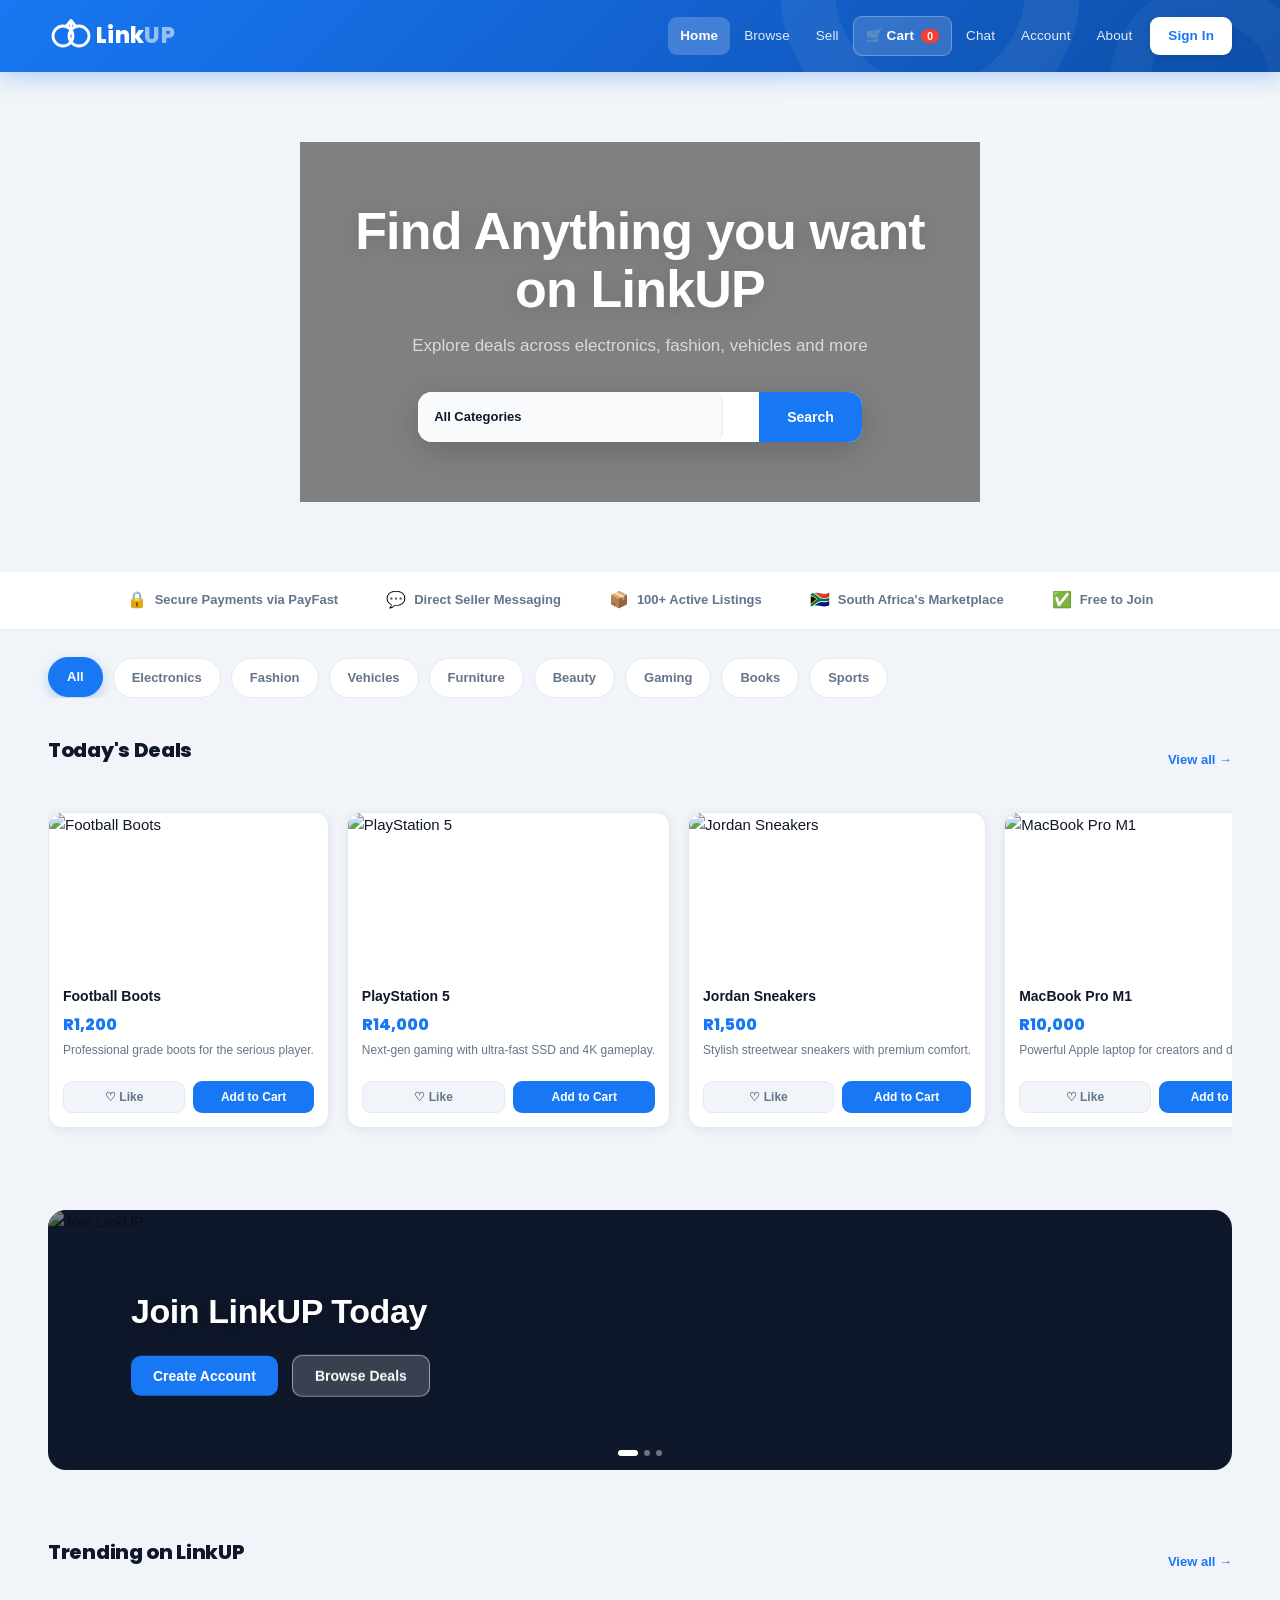
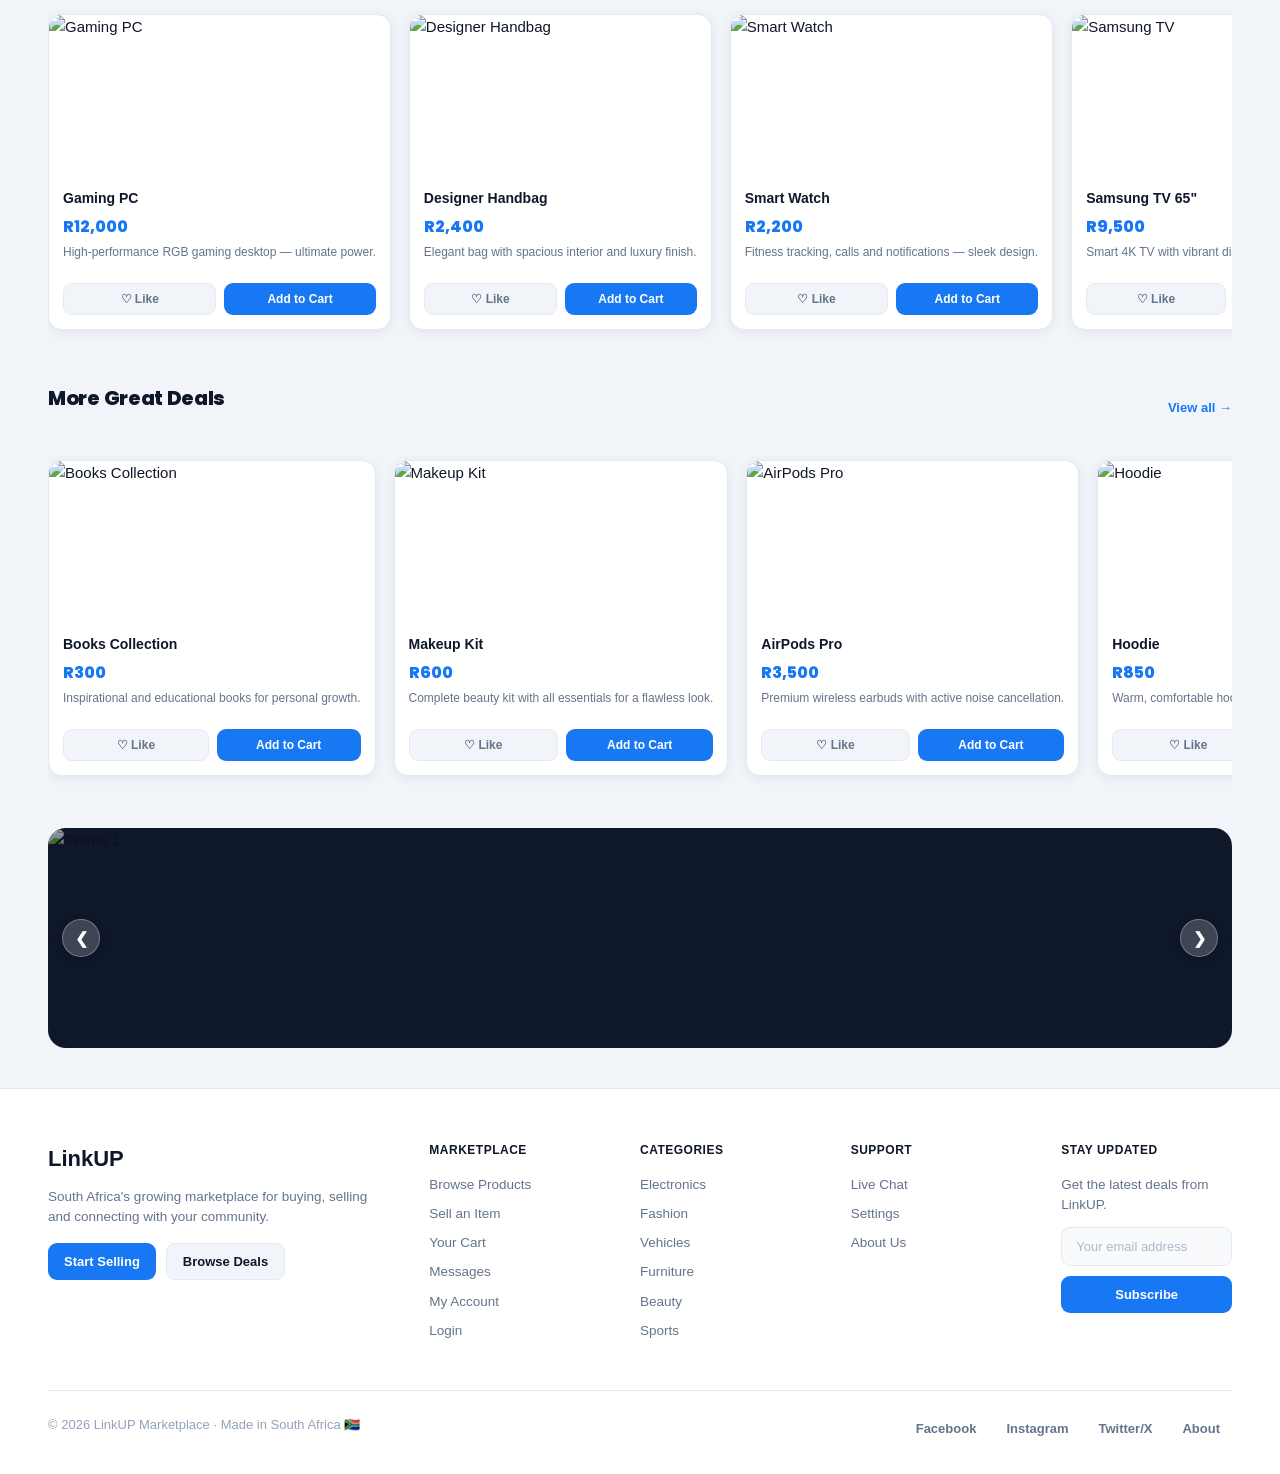
==== LinkUP Project/frontend/index.html @ b994f3da "Mobile responsive fixes across all LinkUp pages" ====
<!DOCTYPE html>
<html lang="en">
<head>
<meta charset="UTF-8">
<meta name="viewport" content="width=device-width, initial-scale=1.0">
<title>LinkUP — Buy. Sell. Connect.</title>
<link rel="stylesheet" href="style.css">
<link rel="preconnect" href="https://fonts.googleapis.com">
<link href="https://fonts.googleapis.com/css2?family=Poppins:wght@400;500;600;700;800;900&display=swap" rel="stylesheet">

<style>
/* ── CSS Variables ─────────────────────────────────────────── */
:root {
    --blue:      #1877f2;
    --blue-dark: #1360cc;
    --blue-deep: #0d4fa8;
    --bg:        #f1f5f9;
    --surface:   #ffffff;
    --text:      #0f172a;
    --muted:     #64748b;
    --border:    #e4e9f2;
    --radius:    14px;
}

*, *::before, *::after { box-sizing: border-box; margin: 0; padding: 0; }

body {
    font-family: -apple-system, BlinkMacSystemFont, 'Segoe UI', sans-serif;
    background: var(--bg);
    color: var(--text);
    -webkit-font-smoothing: antialiased;
}

/* ── TOPBAR ────────────────────────────────────────────────── */
.topbar {
    background: linear-gradient(135deg, var(--blue) 0%, var(--blue-dark) 55%, var(--blue-deep) 100%);
    padding: 0 48px;
    height: 72px;
    display: flex;
    justify-content: space-between;
    align-items: center;
    box-shadow: 0 4px 24px rgba(24,119,242,0.32);
    position: sticky;
    top: 0;
    z-index: 1000;
    overflow: hidden;
}

/* Decorative rings */
.topbar::before {
    content: '';
    position: absolute;
    width: 300px; height: 300px;
    border-radius: 50%;
    border: 55px solid rgba(255,255,255,.06);
    top: -160px; right: 200px;
    pointer-events: none;
}

.topbar::after {
    content: '';
    position: absolute;
    width: 200px; height: 200px;
    border-radius: 50%;
    border: 40px solid rgba(255,255,255,.04);
    bottom: -110px; right: -30px;
    pointer-events: none;
}

.brand {
    display: flex;
    align-items: center;
    text-decoration: none;
    position: relative;
    z-index: 1;
    flex-shrink: 0;
}

.nav-right {
    display: flex;
    align-items: center;
    gap: 2px;
    position: relative;
    z-index: 1;
}

.nav-right a {
    color: rgba(255,255,255,0.88);
    font-size: 13.5px;
    font-weight: 500;
    padding: 8px 12px;
    border-radius: 9px;
    white-space: nowrap;
    text-decoration: none;
    transition: background 0.18s, transform 0.18s, color 0.18s;
    letter-spacing: 0.1px;
}

.nav-right a:hover {
    background: rgba(255,255,255,0.15);
    color: #fff;
    transform: translateY(-1px);
}

.nav-right a.active {
    background: rgba(255,255,255,0.2);
    color: #fff;
    font-weight: 600;
}

.nav-right .cart-link {
    background: rgba(255,255,255,0.15);
    border: 1px solid rgba(255,255,255,0.28);
    font-weight: 600;
    color: #fff;
}

.nav-right .cart-link:hover { background: rgba(255,255,255,0.25); }

.cart-count {
    background: #ff3b30;
    color: white;
    padding: 1px 6px;
    border-radius: 20px;
    font-size: 11px;
    font-weight: 700;
    margin-left: 3px;
}

.nav-right .login-link {
    background: white;
    color: var(--blue) !important;
    font-weight: 700;
    padding: 8px 18px;
    border-radius: 9px;
    margin-left: 4px;
    transition: background 0.18s, transform 0.18s, box-shadow 0.18s;
    box-shadow: 0 2px 8px rgba(0,0,0,0.1);
}

.nav-right .login-link:hover {
    background: #eef4ff;
    transform: translateY(-1px);
    box-shadow: 0 4px 14px rgba(0,0,0,0.14);
}

/* ── HERO ──────────────────────────────────────────────────── */
.hero {
    position: relative;
    min-height: 480px;
    display: flex;
    align-items: center;
    background: url("tomasz-anusiewicz-4RNMungWX14-unsplash.jpg") center/cover no-repeat;
    overflow: hidden;
}


/* Decorative shapes behind hero */
.hero::before {
    content: '';
    position: absolute;
    width: 600px; height: 600px;
    border-radius: 50%;
    background: rgba(255,255,255,.04);
    top: -260px; right: -100px;
}

.hero::after {
    content: '';
    position: absolute;
    width: 320px; height: 320px;
    border-radius: 50%;
    background: rgba(255,255,255,.03);
    bottom: -160px; left: 30%;
}

.hero-overlay {
    position: relative;
    z-index: 1;
    width: 100%;
    max-width: 680px;
    margin: 0 auto;
    padding: 60px 24px;
    text-align: center;
}

.hero-overlay h2 {
    font-size: clamp(30px, 5vw, 52px);
    font-weight: 900;
    color: #fff;
    letter-spacing: -0.8px;
    line-height: 1.12;
    margin-bottom: 14px;
    text-shadow: 0 2px 20px rgba(0,0,0,0.15);
}

.hero-overlay p {
    font-size: 17px;
    color: rgba(255,255,255,0.78);
    margin-bottom: 32px;
    font-weight: 400;
    line-height: 1.6;
}


/* Search box */
.search-box {
    display: flex;
    background: #fff;
    border-radius: 14px;
    overflow: hidden;
    box-shadow: 0 8px 32px rgba(0,0,0,0.18);
    max-width: 600px;
    margin: 0 auto;
}

.search-box select {
    border: none;
    padding: 0 16px;
    font-size: 13px;
    font-family: inherit;
    font-weight: 600;
    color: var(--text);
    background: #f8fafc;
    border-right: 1px solid var(--border);
    outline: none;
    cursor: pointer;
    min-width: 130px;
    -webkit-appearance: none;
}

.search-box input {
    flex: 1;
    border: none;
    padding: 17px 18px;
    font-size: 14px;
    font-family: inherit;
    color: var(--text);
    outline: none;
}

.search-box input::placeholder { color: #b0b8c8; }

.search-box button {
    background: var(--blue);
    color: #fff;
    border: none;
    padding: 0 28px;
    font-size: 14px;
    font-weight: 700;
    font-family: inherit;
    cursor: pointer;
    transition: background 0.18s;
    white-space: nowrap;
}

.search-box button:hover { background: var(--blue-dark); }

/* ── TRUST STRIP ───────────────────────────────────────────── */
.trust-strip {
    background: var(--surface);
    border-bottom: 1px solid var(--border);
    padding: 0 48px;
    display: flex;
    align-items: center;
    justify-content: center;
    gap: 48px;
    height: 58px;
    overflow-x: auto;
}

.trust-item {
    display: flex;
    align-items: center;
    gap: 8px;
    white-space: nowrap;
    font-size: 13px;
    font-weight: 600;
    color: var(--muted);
}

.trust-icon {
    font-size: 16px;
}

/* ── CATEGORY PILLS ────────────────────────────────────────── */
.category-strip {
    padding: 28px 48px 0;
    display: flex;
    gap: 10px;
    overflow-x: auto;
    scrollbar-width: none;
}

.category-strip::-webkit-scrollbar { display: none; }

.cat-pill {
    display: flex;
    align-items: center;
    gap: 7px;
    padding: 9px 18px;
    background: var(--surface);
    border: 1.5px solid var(--border);
    border-radius: 99px;
    font-size: 13px;
    font-weight: 600;
    color: var(--muted);
    cursor: pointer;
    white-space: nowrap;
    transition: all 0.18s;
    text-decoration: none;
    flex-shrink: 0;
}

.cat-pill:hover, .cat-pill.active {
    background: var(--blue);
    border-color: var(--blue);
    color: #fff;
    transform: translateY(-1px);
    box-shadow: 0 4px 12px rgba(24,119,242,0.28);
}

/* ── SECTIONS ──────────────────────────────────────────────── */
.home-section {
    padding: 36px 48px;
}

.home-section + .home-section {
    padding-top: 0;
}

.section-row {
    display: flex;
    justify-content: space-between;
    align-items: center;
    margin-bottom: 22px;
}

.section-title {
    font-size: 20px;
    font-weight: 800;
    color: var(--text);
    letter-spacing: -0.3px;
}

.section-row a {
    font-size: 13px;
    font-weight: 600;
    color: var(--blue);
    text-decoration: none;
    transition: color 0.18s;
}

.section-row a:hover { color: var(--blue-dark); }

/* ── PRODUCT ROW ───────────────────────────────────────────── */
.product-row {
    display: flex;
    gap: 18px;
    overflow-x: auto;
    padding: 4px 2px 16px;
    scrollbar-width: thin;
    scrollbar-color: #dbe2ea transparent;
}

.product-row::-webkit-scrollbar { height: 5px; }
.product-row::-webkit-scrollbar-track { background: transparent; }
.product-row::-webkit-scrollbar-thumb { background: #dbe2ea; border-radius: 99px; }

/* ── PRODUCT CARD ──────────────────────────────────────────── */
.product {
    min-width: 210px;
    flex-shrink: 0;
    background: var(--surface);
    border: 1.5px solid var(--border);
    border-radius: var(--radius);
    overflow: hidden;
    transition: transform 0.22s, box-shadow 0.22s, border-color 0.22s;
}

.product:hover {
    transform: translateY(-4px);
    box-shadow: 0 12px 32px rgba(0,0,0,0.1);
    border-color: #c5d4e8;
}

.product img {
    width: 100%;
    height: 160px;
    object-fit: cover;
    display: block;
    transition: transform 0.4s;
}

.product:hover img { transform: scale(1.04); }

.product h3 {
    font-size: 14px;
    font-weight: 700;
    color: var(--text);
    padding: 12px 14px 4px;
    white-space: nowrap;
    overflow: hidden;
    text-overflow: ellipsis;
}

.price {
    font-size: 16px;
    font-weight: 800;
    color: var(--blue);
    padding: 0 14px 4px;
}

.product-desc {
    font-size: 12px;
    color: var(--muted);
    padding: 0 14px 12px;
    line-height: 1.5;
    display: -webkit-box;
    -webkit-line-clamp: 2;
    -webkit-box-orient: vertical;
    overflow: hidden;
}

.product-actions {
    display: flex;
    gap: 8px;
    padding: 0 14px 14px;
}

.product-actions button {
    flex: 1;
    padding: 8px 10px;
    border: none;
    border-radius: 9px;
    font-size: 12px;
    font-weight: 600;
    font-family: inherit;
    cursor: pointer;
    transition: all 0.18s;
}

.product-actions button:first-child {
    background: #f1f5f9;
    color: var(--muted);
    border: 1.5px solid var(--border);
}

.product-actions button:first-child:hover {
    background: #fee2e2;
    color: #ef4444;
    border-color: #fecaca;
}

.product-actions button:last-child {
    background: var(--blue);
    color: #fff;
}

.product-actions button:last-child:hover {
    background: var(--blue-dark);
    transform: translateY(-1px);
}

/* ── MID SLIDER ────────────────────────────────────────────── */
.mid-slider {
    position: relative;
    border-radius: 18px;
    overflow: hidden;
    height: 260px;
    background: #0f172a;
}

.mid-slide {
    position: absolute;
    inset: 0;
    opacity: 0;
    transition: opacity 0.7s ease;
}

.mid-slide.active { opacity: 1; }

.mid-slide img {
    width: 100%;
    height: 100%;
    object-fit: cover;
    filter: brightness(0.55);
}

.mid-overlay {
    position: absolute;
    top: 50%;
    left: 7%;
    transform: translateY(-50%);
    color: white;
}

.mid-overlay h2 {
    font-size: clamp(22px, 3vw, 34px);
    font-weight: 800;
    margin-bottom: 16px;
    letter-spacing: -0.4px;
    text-shadow: 0 2px 12px rgba(0,0,0,0.3);
}

.mid-overlay button {
    padding: 12px 22px;
    border: none;
    border-radius: 10px;
    font-size: 14px;
    font-weight: 700;
    font-family: inherit;
    cursor: pointer;
    margin-right: 10px;
    background: var(--blue);
    color: #fff;
    transition: background 0.18s, transform 0.18s;
}

.mid-overlay button:hover { background: var(--blue-dark); transform: translateY(-1px); }

.mid-overlay button:last-child {
    background: rgba(255,255,255,0.18);
    border: 1.5px solid rgba(255,255,255,0.5);
    backdrop-filter: blur(4px);
}

.mid-overlay button:last-child:hover { background: rgba(255,255,255,0.28); }

/* Slider dots */
.mid-dots {
    position: absolute;
    bottom: 14px;
    left: 50%;
    transform: translateX(-50%);
    display: flex;
    gap: 6px;
    z-index: 2;
}

.mid-dot {
    width: 6px; height: 6px;
    border-radius: 99px;
    background: rgba(255,255,255,0.4);
    cursor: pointer;
    transition: all 0.28s;
}

.mid-dot.active {
    background: #fff;
    width: 20px;
}

/* ── BOTTOM SLIDESHOW ──────────────────────────────────────── */
.slideshow {
    position: relative;
    margin: 0 48px 40px;
    border-radius: 18px;
    overflow: hidden;
    height: 220px;
    background: #0f172a;
}

.slide {
    position: absolute;
    inset: 0;
    opacity: 0;
    transition: opacity 0.7s ease;
}

.slide.active { opacity: 1; }

.slide img {
    width: 100%;
    height: 100%;
    object-fit: cover;
    filter: brightness(0.65);
}

.slide-btn {
    position: absolute;
    top: 50%;
    transform: translateY(-50%);
    background: rgba(255,255,255,0.2);
    backdrop-filter: blur(6px);
    border: 1px solid rgba(255,255,255,0.3);
    color: #fff;
    width: 38px; height: 38px;
    border-radius: 50%;
    font-size: 16px;
    cursor: pointer;
    z-index: 2;
    transition: background 0.18s;
    display: flex; align-items: center; justify-content: center;
}

.slide-btn:hover { background: rgba(255,255,255,0.35); }
.slide-btn.prev { left: 14px; }
.slide-btn.next { right: 14px; }

/* ── QUICK VIEW MODAL ──────────────────────────────────────── */
.quick-view {
    display: none;
    position: fixed;
    inset: 0;
    background: rgba(15,23,42,0.6);
    backdrop-filter: blur(6px);
    z-index: 9999;
    align-items: center;
    justify-content: center;
    padding: 16px;
}

.quick-content {
    background: var(--surface);
    border-radius: 20px;
    width: 100%;
    max-width: 400px;
    overflow: hidden;
    box-shadow: 0 24px 60px rgba(0,0,0,0.2);
    animation: popIn 0.22s ease;
}

@keyframes popIn { from { transform: scale(0.9); opacity: 0; } to { transform: scale(1); opacity: 1; } }

.quick-content img {
    width: 100%;
    height: 220px;
    object-fit: cover;
}

.close-quick {
    position: absolute;
    top: 14px; right: 14px;
    background: rgba(0,0,0,0.4);
    color: #fff;
    width: 30px; height: 30px;
    border-radius: 50%;
    display: flex; align-items: center; justify-content: center;
    cursor: pointer;
    font-size: 13px;
    font-weight: 700;
    transition: background 0.18s;
}

.close-quick:hover { background: rgba(0,0,0,0.6); }

.quick-content h2 {
    font-size: 18px;
    font-weight: 800;
    padding: 18px 20px 6px;
}

.quick-content button {
    background: var(--blue);
    color: #fff;
    border: none;
    width: calc(100% - 40px);
    margin: 0 20px 20px;
    padding: 13px;
    border-radius: 11px;
    font-size: 14px;
    font-weight: 700;
    cursor: pointer;
    font-family: inherit;
    transition: background 0.18s;
}

.quick-content button:hover { background: var(--blue-dark); }

/* ── TOAST ─────────────────────────────────────────────────── */
#toast {
    position: fixed;
    bottom: 24px; right: 24px;
    background: #0f172a;
    color: #fff;
    padding: 13px 20px;
    border-radius: 12px;
    font-size: 13px;
    font-weight: 500;
    opacity: 0;
    pointer-events: none;
    z-index: 10000;
    transform: translateY(12px);
    transition: opacity 0.22s, transform 0.22s;
    border-left: 4px solid var(--blue);
    box-shadow: 0 8px 24px rgba(0,0,0,0.18);
    max-width: 280px;
}

#toast.show { opacity: 1; transform: translateY(0); }

/* ── SCROLL REVEAL ─────────────────────────────────────────── */
.reveal {
    opacity: 0;
    transform: translateY(24px);
    transition: opacity 0.5s ease, transform 0.5s ease;
}

.reveal.active {
    opacity: 1;
    transform: translateY(0);
}

/* ── FOOTER ────────────────────────────────────────────────── */
.footer {
    background: var(--surface);
    border-top: 1px solid var(--border);
    padding: 52px 48px 28px;
    margin-top: 20px;
}

.footer-grid {
    display: grid;
    grid-template-columns: 2fr 1fr 1fr 1fr 1fr;
    gap: 40px;
    margin-bottom: 40px;
}

.footer h3 {
    font-size: 22px;
    font-weight: 800;
    color: var(--text);
    margin-bottom: 10px;
}

.footer h4 {
    font-size: 12px;
    font-weight: 700;
    color: var(--text);
    margin-bottom: 14px;
    letter-spacing: 0.5px;
    text-transform: uppercase;
}

.footer p, .footer li {
    color: var(--muted);
    font-size: 13.5px;
    margin-bottom: 9px;
    list-style: none;
    cursor: pointer;
    transition: color 0.18s, transform 0.18s;
    line-height: 1.5;
}

.footer p:hover, .footer li:hover {
    color: var(--blue);
    transform: translateX(3px);
}

.footer-brand-desc {
    cursor: default !important;
}

.footer-brand-desc:hover {
    color: var(--muted) !important;
    transform: none !important;
}

.footer-btns {
    display: flex;
    gap: 10px;
    flex-wrap: wrap;
    margin-top: 16px;
}

.footer-btns button {
    padding: 10px 16px;
    border: none;
    border-radius: 9px;
    font-size: 13px;
    font-weight: 600;
    font-family: inherit;
    cursor: pointer;
    transition: background 0.18s, transform 0.18s;
}

.footer-btns .btn-primary {
    background: var(--blue);
    color: #fff;
}

.footer-btns .btn-primary:hover { background: var(--blue-dark); transform: translateY(-1px); }

.footer-btns .btn-secondary {
    background: #f1f5f9;
    color: var(--text);
    border: 1.5px solid var(--border);
}

.footer-btns .btn-secondary:hover { background: #e4e9f2; transform: translateY(-1px); }

.footer input {
    width: 100%;
    background: #f8fafc;
    border: 1.5px solid var(--border);
    color: var(--text);
    border-radius: 9px;
    padding: 11px 14px;
    margin-bottom: 10px;
    font-size: 13px;
    font-family: inherit;
    outline: none;
    transition: border-color 0.18s;
}

.footer input:focus { border-color: var(--blue); }
.footer input::placeholder { color: #b0b8c8; }

.footer-subscribe-btn {
    width: 100%;
    background: var(--blue);
    color: #fff;
    border: none;
    padding: 11px;
    border-radius: 9px;
    font-size: 13px;
    font-weight: 600;
    font-family: inherit;
    cursor: pointer;
    transition: background 0.18s;
}

.footer-subscribe-btn:hover { background: var(--blue-dark); }

.footer-bottom {
    border-top: 1px solid var(--border);
    padding-top: 22px;
    display: flex;
    justify-content: space-between;
    align-items: center;
    flex-wrap: wrap;
    gap: 12px;
}

.footer-bottom p {
    color: #94a3b8;
    font-size: 13px;
    cursor: default;
}

.footer-bottom p:hover { color: #94a3b8; transform: none; }

.footer-socials {
    display: flex;
    gap: 6px;
}

.footer-socials span {
    color: var(--muted);
    font-size: 13px;
    font-weight: 600;
    cursor: pointer;
    padding: 6px 12px;
    border-radius: 8px;
    transition: background 0.18s, color 0.18s;
}

.footer-socials span:hover {
    background: #f1f5f9;
    color: var(--blue);
}

/* ── RESPONSIVE ────────────────────────────────────────────── */
@media (max-width: 1000px) {
    .footer-grid { grid-template-columns: 1fr 1fr; gap: 28px; }
    .trust-strip { gap: 28px; padding: 0 24px; }
}

@media (max-width: 900px) {
    .home-section { padding: 24px 20px; }
    .category-strip { padding: 20px 20px 0; }
    .slideshow { margin: 0 20px 28px; height: 160px; }
    .mid-slider { height: 200px; }
    .trust-strip { display: none; }
}

@media (max-width: 580px) {
    .footer { padding: 36px 20px 24px; }
    .footer-grid { grid-template-columns: 1fr; gap: 24px; }
    .search-box { flex-direction: column; border-radius: 12px; }
    .search-box select { min-width: 100%; border-right: none; border-bottom: 1px solid var(--border); border-radius: 12px 12px 0 0; }
    .search-box input { border-radius: 0; }
    .search-box button { border-radius: 0 0 12px 12px; padding: 14px; }
}
</style>
</head>
<body>

<!-- ── Toast ──────────────────────────────────────────────── -->
<div id="toast"></div>

<!-- ── Quick View Modal ───────────────────────────────────── -->
<div id="quickView" class="quick-view" onclick="if(event.target===this)closeQuickView()">
  <div class="quick-content" style="position:relative;">
    <span class="close-quick" onclick="closeQuickView()">✕</span>
    <img id="quickImg" alt="Product">
    <h2 id="quickName"></h2>
    <p id="quickPrice" style="font-size:20px;font-weight:800;color:#1877f2;padding:4px 20px 8px;"></p>
    <p id="quickDesc" style="padding:0 20px 16px;color:#64748b;font-size:13px;line-height:1.6;"></p>
    <div>
      <button id="quickCartBtn">Add to Cart</button>
    </div>
  </div>
</div>

<!-- Mobile nav overlay -->
<div class="mobile-nav-overlay" id="mobileOverlay" onclick="closeMobileNav()"></div>

<!-- Mobile slide-in nav -->
<nav class="mobile-nav" id="mobileNav">
  <button class="mobile-nav-close" onclick="closeMobileNav()">&#x2715;</button>
  <a href="index.html" class="active">🏠 Home</a>
  <a href="products.html">🔍 Browse</a>
  <a href="sell.html">➕ Sell</a>
  <a href="cart.html">🛒 Cart</a>
  <a href="chat.html">💬 Chat</a>
  <a href="account.html">👤 Account</a>
  <a href="about.html">ℹ️ About</a>
  <a href="login.html" class="mobile-login">Sign In</a>
</nav>

<!-- ══════════════════════════════════ TOPBAR ══════════════ -->
<header class="topbar">
  <a href="index.html" class="brand">
    <svg width="158" height="44" viewBox="0 0 158 44" fill="none" xmlns="http://www.w3.org/2000/svg">
      <circle cx="15" cy="22" r="10" stroke="white" stroke-width="2.8" fill="none"/>
      <circle cx="31" cy="22" r="10" stroke="white" stroke-width="2.8" fill="none"/>
      <line x1="23" y1="19" x2="23" y2="7" stroke="white" stroke-width="2.8" stroke-linecap="round"/>
      <polyline points="18.5,12 23,6.5 27.5,12" stroke="white" stroke-width="2.8" stroke-linecap="round" stroke-linejoin="round" fill="none"/>
      <text x="48" y="29" font-family="Poppins, Segoe UI, Arial, sans-serif"
            font-size="22" font-weight="800" fill="white" letter-spacing="0.3">
        Link<tspan fill="rgba(255,255,255,0.55)">UP</tspan>
      </text>
    </svg>
  </a>

  <nav class="nav-right">
    <a href="index.html" class="active">Home</a>
    <a href="products.html">Browse</a>
    <a href="sell.html">Sell</a>
    <a href="cart.html" class="cart-link">
      🛒 Cart <span id="cartCount" class="cart-count">0</span>
    </a>
    <a href="chat.html">Chat</a>
    <a href="account.html">Account</a>
    <a href="about.html">About</a>
    <a href="login.html" class="login-link">Sign In</a>
  </nav>

  <button class="hamburger" id="hamburger" onclick="toggleMobileNav()" aria-label="Open menu">
    <span></span><span></span><span></span>
  </button>
</header>

<!-- ══════════════════════════════════ HERO ════════════════ -->
<section class="hero">
  <div class="hero-overlay">

    <h2>Find Anything you want on LinkUP</h2>
    <p>Explore deals across electronics, fashion, vehicles and more</p>

    <div class="search-box">
      <select id="heroCategory" aria-label="Category">
        <option>All Categories</option>
        <option>Electronics</option>
        <option>Clothing</option>
        <option>Furniture</option>
        <option>Vehicles</option>
        <option>Beauty</option>
        <option>Gaming</option>
        <option>Books</option>
      </select>
      <input type="text" id="heroSearch" placeholder="Search anything...">
      <button onclick="doSearch()">Search</button>
    </div>
  </div>
</section>

<!-- ══════════════════════════════════ TRUST STRIP ════════ -->
<div class="trust-strip">
  <div class="trust-item"><span class="trust-icon">🔒</span> Secure Payments via PayFast</div>
  <div class="trust-item"><span class="trust-icon">💬</span> Direct Seller Messaging</div>
  <div class="trust-item"><span class="trust-icon">📦</span> 100+ Active Listings</div>
  <div class="trust-item"><span class="trust-icon">🇿🇦</span> South Africa's Marketplace</div>
  <div class="trust-item"><span class="trust-icon">✅</span> Free to Join</div>
</div>

<!-- ══════════════════════════════════ CATEGORY PILLS ═════ -->
<div class="category-strip">
  <a href="products.html" class="cat-pill active">All</a>
  <a href="products.html" class="cat-pill">Electronics</a>
  <a href="products.html" class="cat-pill">Fashion</a>
  <a href="products.html" class="cat-pill">Vehicles</a>
  <a href="products.html" class="cat-pill">Furniture</a>
  <a href="products.html" class="cat-pill">Beauty</a>
  <a href="products.html" class="cat-pill">Gaming</a>
  <a href="products.html" class="cat-pill">Books</a>
  <a href="products.html" class="cat-pill">Sports</a>
</div>

<!-- ══════════════════════════════════ TODAY'S DEALS ══════ -->
<div class="home-section reveal">
  <div class="section-row">
    <h2 class="section-title">Today's Deals</h2>
    <a href="products.html">View all →</a>
  </div>

  <div class="product-row">

    <div class="product">
      <a href="product.html?id=17">
        <img src="https://images.unsplash.com/photo-1612387049695-637b743f80ad?q=80&w=994&auto=format&fit=crop&ixlib=rb-4.1.0&ixid=M3wxMjA3fDB8MHxwaG90by1wYWdlfHx8fGVufDB8fHx8fA%3D%3D" alt="Football Boots">
        <h3>Football Boots</h3>
      </a>
      <p class="price">R1,200</p>
      <p class="product-desc">Professional grade boots for the serious player.</p>
      <div class="product-actions">
        <button onclick="likeItem(this)">♡ Like</button>
        <button onclick="addToCart('Football Boots',1200,'https://images.unsplash.com/photo-1517649763962-0c623066013b?w=500','Pro football boots.')">Add to Cart</button>
      </div>
    </div>

    <div class="product">
      <a href="product.html?id=2">
        <img src="https://images.unsplash.com/photo-1606813907291-d86efa9b94db?w=500&auto=format&fit=crop" alt="PlayStation 5">
        <h3>PlayStation 5</h3>
      </a>
      <p class="price">R14,000</p>
      <p class="product-desc">Next-gen gaming with ultra-fast SSD and 4K gameplay.</p>
      <div class="product-actions">
        <button onclick="likeItem(this)">♡ Like</button>
        <button onclick="addToCart('PlayStation 5',14000,'https://images.unsplash.com/photo-1606813907291-d86efa9b94db?w=500','Next-gen gaming console.')">Add to Cart</button>
      </div>
    </div>

    <div class="product">
      <a href="product.html?id=3">
        <img src="https://images.unsplash.com/photo-1552346154-21d32810aba3?w=500&auto=format&fit=crop" alt="Jordan Sneakers">
        <h3>Jordan Sneakers</h3>
      </a>
      <p class="price">R1,500</p>
      <p class="product-desc">Stylish streetwear sneakers with premium comfort.</p>
      <div class="product-actions">
        <button onclick="likeItem(this)">♡ Like</button>
        <button onclick="addToCart('Jordan Sneakers',1500,'https://images.unsplash.com/photo-1552346154-21d32810aba3?w=500','Stylish sneakers.')">Add to Cart</button>
      </div>
    </div>

    <div class="product">
      <a href="product.html?id=4">
        <img src="https://images.unsplash.com/photo-1541807084-5c52b6b3adef?w=500&auto=format&fit=crop" alt="MacBook Pro M1">
        <h3>MacBook Pro M1</h3>
      </a>
      <p class="price">R10,000</p>
      <p class="product-desc">Powerful Apple laptop for creators and developers.</p>
      <div class="product-actions">
        <button onclick="likeItem(this)">♡ Like</button>
        <button onclick="addToCart('MacBook Pro M1',10000,'https://images.unsplash.com/photo-1541807084-5c52b6b3adef?w=500','Powerful Apple laptop.')">Add to Cart</button>
      </div>
    </div>

    <div class="product">
      <a href="product.html?id=5">
        <img src="https://images.unsplash.com/photo-1567521463850-4939134bcd4a?w=500&auto=format&fit=crop" alt="Dell Laptop Core i9">
        <h3>Dell Laptop Core i9</h3>
      </a>
      <p class="price">R13,500</p>
      <p class="product-desc">High-performance laptop for heavy productivity tasks.</p>
      <div class="product-actions">
        <button onclick="likeItem(this)">♡ Like</button>
        <button onclick="addToCart('Dell Laptop Core i9',13500,'https://images.unsplash.com/photo-1567521463850-4939134bcd4a?w=500','Core i9 productivity laptop.')">Add to Cart</button>
      </div>
    </div>

    <div class="product">
      <a href="product.html?id=6">
        <img src="https://images.unsplash.com/photo-1505740420928-5e560c06d30e?w=500&auto=format&fit=crop" alt="Headphones">
        <h3>Headphones</h3>
      </a>
      <p class="price">R1,200</p>
      <p class="product-desc">Wireless, deep bass, crystal-clear sound quality.</p>
      <div class="product-actions">
        <button onclick="likeItem(this)">♡ Like</button>
        <button onclick="addToCart('Headphones',1200,'https://images.unsplash.com/photo-1505740420928-5e560c06d30e?w=500','Wireless headphones with deep bass.')">Add to Cart</button>
      </div>
    </div>

  </div>
</div>

<!-- ══════════════════════════════════ MID PROMO SLIDER ═══ -->
<div class="home-section" style="padding-top:0;">
  <div class="mid-slider" id="midSlider">
    <div class="mid-slide active">
      <img src="https://images.unsplash.com/photo-1497215728101-856f4ea42174?w=1200&auto=format&fit=crop" alt="Join LinkUP">
      <div class="mid-overlay">
        <h2>Join LinkUP Today</h2>
        <button onclick="location.href='login.html'">Create Account</button>
        <button onclick="location.href='products.html'">Browse Deals</button>
      </div>
    </div>
    <div class="mid-slide">
      <img src="https://images.unsplash.com/photo-1650287052182-a13d8245c927?w=1200&auto=format&fit=crop" alt="Sell on LinkUP">
      <div class="mid-overlay">
        <h2>Start Selling Today</h2>
        <button onclick="location.href='sell.html'">List an Item</button>
      </div>
    </div>
    <div class="mid-slide">
      <img src="https://images.unsplash.com/photo-1519389950473-47ba0277781c?w=1200&auto=format&fit=crop" alt="Tech deals">
      <div class="mid-overlay">
        <h2>Tech at Every Price</h2>
        <button onclick="location.href='products.html'">Shop Electronics</button>
      </div>
    </div>
    <div class="mid-dots" id="midDots">
      <div class="mid-dot active" onclick="goToMidSlide(0)"></div>
      <div class="mid-dot" onclick="goToMidSlide(1)"></div>
      <div class="mid-dot" onclick="goToMidSlide(2)"></div>
    </div>
  </div>
</div>

<!-- ══════════════════════════════════ TRENDING ═══════════ -->
<div class="home-section reveal">
  <div class="section-row">
    <h2 class="section-title">Trending on LinkUP</h2>
    <a href="products.html">View all →</a>
  </div>

  <div class="product-row">

    <div class="product">
      <a href="product.html?id=7">
        <img src="https://images.unsplash.com/photo-1587202372616-b43abea06c2a?w=500&auto=format&fit=crop" alt="Gaming PC">
        <h3>Gaming PC</h3>
      </a>
      <p class="price">R12,000</p>
      <p class="product-desc">High-performance RGB gaming desktop — ultimate power.</p>
      <div class="product-actions">
        <button onclick="likeItem(this)">♡ Like</button>
        <button onclick="addToCart('Gaming PC',12000,'https://images.unsplash.com/photo-1587202372616-b43abea06c2a?w=500','RGB gaming desktop.')">Add to Cart</button>
      </div>
    </div>

    <div class="product">
      <a href="product.html?id=9">
        <img src="https://images.unsplash.com/photo-1584917865442-de89df76afd3?w=500&auto=format&fit=crop" alt="Designer Handbag">
        <h3>Designer Handbag</h3>
      </a>
      <p class="price">R2,400</p>
      <p class="product-desc">Elegant bag with spacious interior and luxury finish.</p>
      <div class="product-actions">
        <button onclick="likeItem(this)">♡ Like</button>
        <button onclick="addToCart('Designer Handbag',2400,'https://images.unsplash.com/photo-1584917865442-de89df76afd3?w=500','Luxury handbag.')">Add to Cart</button>
      </div>
    </div>

    <div class="product">
      <a href="product.html?id=8">
        <img src="https://images.unsplash.com/photo-1523275335684-37898b6baf30?w=500&auto=format&fit=crop" alt="Smart Watch">
        <h3>Smart Watch</h3>
      </a>
      <p class="price">R2,200</p>
      <p class="product-desc">Fitness tracking, calls and notifications — sleek design.</p>
      <div class="product-actions">
        <button onclick="likeItem(this)">♡ Like</button>
        <button onclick="addToCart('Smart Watch',2200,'https://images.unsplash.com/photo-1523275335684-37898b6baf30?w=500','Sleek smartwatch.')">Add to Cart</button>
      </div>
    </div>

    <div class="product">
      <a href="product.html?id=10">
        <img src="https://images.unsplash.com/photo-1593784991095-a205069470b6?w=500&auto=format&fit=crop" alt="Samsung TV">
        <h3>Samsung TV 65"</h3>
      </a>
      <p class="price">R9,500</p>
      <p class="product-desc">Smart 4K TV with vibrant display and streaming apps.</p>
      <div class="product-actions">
        <button onclick="likeItem(this)">♡ Like</button>
        <button onclick="addToCart('Samsung TV',9500,'https://images.unsplash.com/photo-1593784991095-a205069470b6?w=500','Smart 4K TV.')">Add to Cart</button>
      </div>
    </div>

    <div class="product">
      <a href="product.html?id=11">
        <img src="https://images.unsplash.com/photo-1586023492125-27b2c045efd7?w=500&auto=format&fit=crop" alt="Sofa Set">
        <h3>Sofa Set</h3>
      </a>
      <p class="price">R4,500</p>
      <p class="product-desc">Modern luxury sofa set perfect for any living room.</p>
      <div class="product-actions">
        <button onclick="likeItem(this)">♡ Like</button>
        <button onclick="addToCart('Sofa Set',4500,'https://images.unsplash.com/photo-1586023492125-27b2c045efd7?w=500','Modern sofa set.')">Add to Cart</button>
      </div>
    </div>

    <div class="product">
      <a href="product.html?id=12">
        <img src="https://images.unsplash.com/photo-1502877338535-766e1452684a?w=500&auto=format&fit=crop" alt="Toyota Corolla">
        <h3>BMW 4 Series</h3>
      </a>
      <p class="price">R85,000</p>
      <p class="product-desc">Reliable, fuel-efficient sedan in excellent condition.</p>
      <div class="product-actions">
        <button onclick="likeItem(this)">♡ Like</button>
        <button onclick="addToCart('Toyota Corolla',85000,'https://images.unsplash.com/photo-1502877338535-766e1452684a?w=500','Reliable sedan.')">Add to Cart</button>
      </div>
    </div>

  </div>
</div>


<!-- ══════════════════════════════════ MORE DEALS ════════ -->
<div class="home-section reveal">
  <div class="section-row">
    <h2 class="section-title">More Great Deals</h2>
    <a href="products.html">View all →</a>
  </div>

  <div class="product-row">

    <div class="product">
      <a href="product.html?id=13">
        <img src="https://images.unsplash.com/photo-1512820790803-83ca734da794?w=500&auto=format&fit=crop" alt="Books Collection">
        <h3>Books Collection</h3>
      </a>
      <p class="price">R300</p>
      <p class="product-desc">Inspirational and educational books for personal growth.</p>
      <div class="product-actions">
        <button onclick="likeItem(this)">♡ Like</button>
        <button onclick="addToCart('Books Collection',300,'https://images.unsplash.com/photo-1512820790803-83ca734da794?w=500','Educational books.')">Add to Cart</button>
      </div>
    </div>

    <div class="product">
      <a href="product.html?id=14">
        <img src="https://images.unsplash.com/photo-1512496015851-a90fb38ba796?w=500&auto=format&fit=crop" alt="Makeup Kit">
        <h3>Makeup Kit</h3>
      </a>
      <p class="price">R600</p>
      <p class="product-desc">Complete beauty kit with all essentials for a flawless look.</p>
      <div class="product-actions">
        <button onclick="likeItem(this)">♡ Like</button>
        <button onclick="addToCart('Makeup Kit',600,'https://images.unsplash.com/photo-1512496015851-a90fb38ba796?w=500','Complete makeup collection.')">Add to Cart</button>
      </div>
    </div>

    <div class="product">
      <a href="product.html?id=15">
        <img src="https://images.unsplash.com/photo-1606220945770-b5b6c2c55bf1?w=500&auto=format&fit=crop" alt="AirPods Pro">
        <h3>AirPods Pro</h3>
      </a>
      <p class="price">R3,500</p>
      <p class="product-desc">Premium wireless earbuds with active noise cancellation.</p>
      <div class="product-actions">
        <button onclick="likeItem(this)">♡ Like</button>
        <button onclick="addToCart('AirPods Pro',3500,'https://images.unsplash.com/photo-1606220945770-b5b6c2c55bf1?w=500','ANC earbuds.')">Add to Cart</button>
      </div>
    </div>

    <div class="product">
      <a href="product.html?id=16">
        <img src="https://images.unsplash.com/photo-1441984904996-e0b6ba687e04?w=500&auto=format&fit=crop" alt="Hoodie">
        <h3>Hoodie</h3>
      </a>
      <p class="price">R850</p>
      <p class="product-desc">Warm, comfortable hoodie with modern streetwear design.</p>
      <div class="product-actions">
        <button onclick="likeItem(this)">♡ Like</button>
        <button onclick="addToCart('Hoodie',850,'https://images.unsplash.com/photo-1441984904996-e0b6ba687e04?w=500','Streetwear hoodie.')">Add to Cart</button>
      </div>
    </div>

    <div class="product">
      <a href="product.html?id=1">
        <img src="https://images.unsplash.com/photo-1511707171634-5f897ff02aa9?w=500&auto=format&fit=crop" alt="iPhone 11">
        <h3>iPhone 11</h3>
      </a>
      <p class="price">R6,000</p>
      <p class="product-desc">128GB, excellent camera and smooth daily performance.</p>
      <div class="product-actions">
        <button onclick="likeItem(this)">♡ Like</button>
        <button onclick="addToCart('iPhone 11',6000,'https://images.unsplash.com/photo-1511707171634-5f897ff02aa9?w=500','Great condition phone with 128GB storage.')">Add to Cart</button>
      </div>
    </div>

  </div>
</div>

<!-- ══════════════════════════════════---------- BOTTOM SLIDESHOW ---------------══ -->
<div class="slideshow">
  <div class="slide active">
    <img src="https://images.unsplash.com/photo-1590333748338-d629e4564ad9?w=1400&auto=format&fit=crop" alt="Promo 1">
  </div>
  <div class="slide">
    <img src="https://images.unsplash.com/photo-1447933601403-0c6688de566e?w=1400&auto=format&fit=crop" alt="Promo 2">
  </div>
  <div class="slide">
    <img src="https://images.unsplash.com/photo-1519389950473-47ba0277781c?w=1400&auto=format&fit=crop" alt="Promo 3">
  </div>
  <button class="slide-btn prev" onclick="changeSlide(-1)">❮</button>
  <button class="slide-btn next" onclick="changeSlide(1)">❯</button>
</div>

<!-- ══════════════════════════════════ FOOTER ════════════ -->
<footer class="footer">
  <div class="footer-grid">

    <div>
      <h3>LinkUP</h3>
      <p class="footer-brand-desc">South Africa's growing marketplace for buying, selling and connecting with your community.</p>
      <div class="footer-btns">
        <button class="btn-primary" onclick="location.href='sell.html'">Start Selling</button>
        <button class="btn-secondary" onclick="location.href='products.html'">Browse Deals</button>
      </div>
    </div>

    <div>
      <h4>Marketplace</h4>
      <ul>
        <li onclick="location.href='products.html'">Browse Products</li>
        <li onclick="location.href='sell.html'">Sell an Item</li>
        <li onclick="location.href='cart.html'">Your Cart</li>
        <li onclick="location.href='chat.html'">Messages</li>
        <li onclick="location.href='account.html'">My Account</li>
        <li onclick="location.href='login.html'">Login</li>
      </ul>
    </div>

    <div>
      <h4>Categories</h4>
      <ul>
        <li onclick="location.href='products.html'">Electronics</li>
        <li onclick="location.href='products.html'">Fashion</li>
        <li onclick="location.href='products.html'">Vehicles</li>
        <li onclick="location.href='products.html'">Furniture</li>
        <li onclick="location.href='products.html'">Beauty</li>
        <li onclick="location.href='products.html'">Sports</li>
      </ul>
    </div>

    <div>
      <h4>Support</h4>
      <ul>
        <li onclick="location.href='chat.html'">Live Chat</li>
        <li onclick="location.href='settings.html'">Settings</li>
        <li onclick="location.href='about.html'">About Us</li>
      </ul>
    </div>

    <div>
      <h4>Stay Updated</h4>
      <p class="footer-brand-desc" style="margin-bottom:12px;">Get the latest deals from LinkUP.</p>
      <input type="email" id="newsletterEmail" placeholder="Your email address">
      <button class="footer-subscribe-btn" onclick="subscribeNews()">Subscribe</button>
    </div>

  </div>

  <div class="footer-bottom">
    <p>©️ 2026 LinkUP Marketplace · Made in South Africa 🇿🇦</p>
    <div class="footer-socials">
      <span onclick="location.href='https://facebook.com'">Facebook</span>
      <span onclick="location.href='https://instagram.com'">Instagram</span>
      <span onclick="location.href='https://twitter.com'">Twitter/X</span>
      <span onclick="location.href='about.html'">About</span>
    </div>
  </div>
</footer>

<script>
/* ── Toast ─────────────────────────────────────────────────── */
function showToast(msg) {
    const t = document.getElementById('toast');
    t.textContent = msg;
    t.classList.add('show');
    clearTimeout(t._t);
    t._t = setTimeout(() => t.classList.remove('show'), 2800);
}

/* ── Cart ──────────────────────────────────────────────────── */
function addToCart(name, price, image, description) {
    const cart = JSON.parse(localStorage.getItem('cart')) || [];
    cart.push({ name, price, images: [image], description });
    localStorage.setItem('cart', JSON.stringify(cart));
    updateCartCount();
    showToast(name + ' added to cart 🛒');
}

function updateCartCount() {
    const cart = JSON.parse(localStorage.getItem('cart')) || [];
    const el = document.getElementById('cartCount');
    if (el) el.textContent = cart.length;
}

/* ── Like ──────────────────────────────────────────────────── */
function likeItem(btn) {
    const liked = btn.textContent.includes('♥️');
    btn.textContent = liked ? '♡ Like' : '♥️ Liked';
    btn.style.background = liked ? '' : '#fee2e2';
    btn.style.color      = liked ? '' : '#ef4444';
    btn.style.borderColor = liked ? '' : '#fecaca';
}

/* ── Quick View ────────────────────────────────────────────── */
function openQuickView(name, price, image, desc) {
    document.getElementById('quickView').style.display = 'flex';
    document.getElementById('quickImg').src = image;
    document.getElementById('quickName').textContent  = name;
    document.getElementById('quickPrice').textContent = 'R' + price.toLocaleString();
    document.getElementById('quickDesc').textContent  = desc || '';
    document.getElementById('quickCartBtn').onclick = () => {
        addToCart(name, price, image, desc || '');
        closeQuickView();
    };
}

function closeQuickView() {
    document.getElementById('quickView').style.display = 'none';
}

/* ── Mid Slider ────────────────────────────────────────────── */
let midIdx = 0;
const midSlides = document.querySelectorAll('.mid-slide');
const midDots   = document.querySelectorAll('.mid-dot');

function goToMidSlide(n) {
    midSlides[midIdx].classList.remove('active');
    midDots[midIdx].classList.remove('active');
    midIdx = n;
    midSlides[midIdx].classList.add('active');
    midDots[midIdx].classList.add('active');
}

function nextMidSlide() {
    goToMidSlide((midIdx + 1) % midSlides.length);
}

setInterval(nextMidSlide, 4500);

/* ── Bottom Slideshow ──────────────────────────────────────── */
let slideIdx = 0;
const slides = document.querySelectorAll('.slideshow .slide');

function changeSlide(n) {
    slides[slideIdx].classList.remove('active');
    slideIdx = (slideIdx + n + slides.length) % slides.length;
    slides[slideIdx].classList.add('active');
}

setInterval(() => changeSlide(1), 4000);

/* ── Scroll Reveal ─────────────────────────────────────────── */
const revealObserver = new IntersectionObserver(entries => {
    entries.forEach(e => {
        if (e.isIntersecting) e.target.classList.add('active');
    });
}, { threshold: 0.08 });

document.querySelectorAll('.reveal').forEach(el => revealObserver.observe(el));

/* ── Search ────────────────────────────────────────────────── */
function doSearch() {
    const q = document.getElementById('heroSearch').value.trim();
    location.href = q ? 'products.html?search=' + encodeURIComponent(q) : 'products.html';
}

document.getElementById('heroSearch')
    .addEventListener('keypress', e => { if (e.key === 'Enter') doSearch(); });

/* ── Newsletter ────────────────────────────────────────────── */
function subscribeNews() {
    const email = document.getElementById('newsletterEmail').value.trim();
    if (!email || !email.includes('@')) {
        showToast('Please enter a valid email address.');
        return;
    }
    showToast('Thanks for subscribing to LinkUP updates! 🎉');
    document.getElementById('newsletterEmail').value = '';
}

/* ── Suspension guard ──────────────────────────────────────────
   If the currently-logged-in user has been suspended by admin,
   sign them out and send them to login with a message.
─────────────────────────────────────────────────────────────── */
(function checkSuspension() {
    if (localStorage.getItem('isLoggedIn') !== 'true') return;
    const email = (localStorage.getItem('userEmail') || '').toLowerCase();
    if (!email) return;
    const users = JSON.parse(localStorage.getItem('linkup_users')) || [];
    const me = users.find(u => u.email && u.email.toLowerCase() === email);
    if (me && me.status === 'Banned') {
        localStorage.setItem('isLoggedIn', 'false');
        localStorage.setItem('suspendedNotice', '1');
        location.href = 'login.html';
    }
})();

/* ── Init ──────────────────────────────────────────────────── */
updateCartCount();

/* ── Admin product visibility ──────────────────────────────
   If admin has suspended or removed products via admin.html,
   hide those product cards on the homepage.
─────────────────────────────────────────────────────────── */
(function applyAdminVisibility() {
    const adminProds = JSON.parse(localStorage.getItem('admin_products'));
    if (!adminProds || !adminProds.length) return;
    const hiddenNames = new Set(
        adminProds.filter(p => p.status === 'Suspended').map(p => p.name.toLowerCase())
    );
    // Names present in CATALOGUE but not in admin_products were removed
    const adminNames = new Set(adminProds.map(p => p.name.toLowerCase()));
    document.querySelectorAll('.product').forEach(card => {
        const btn = card.querySelector('[onclick^="addToCart"]');
        if (!btn) return;
        const m = btn.getAttribute('onclick').match(/addToCart\('([^']+)'/);
        if (!m) return;
        const name = m[1].toLowerCase();
        if (hiddenNames.has(name) || !adminNames.has(name)) {
            card.style.display = 'none';
        }
    });
})();

/* ── Mobile Nav ────────────────────────────────────────────── */
function toggleMobileNav() {
    const nav = document.getElementById('mobileNav');
    const overlay = document.getElementById('mobileOverlay');
    const btn = document.getElementById('hamburger');
    const open = nav.classList.toggle('open');
    overlay.classList.toggle('open', open);
    btn.classList.toggle('open', open);
    document.body.style.overflow = open ? 'hidden' : '';
}
function closeMobileNav() {
    document.getElementById('mobileNav').classList.remove('open');
    document.getElementById('mobileOverlay').classList.remove('open');
    document.getElementById('hamburger').classList.remove('open');
    document.body.style.overflow = '';
}
</script>
</body>
</html>
---- LinkUP Project/frontend/style.css ----
/* ============================================================
   LINKUP  — style.css
   ============================================================ */

@import url('https://fonts.googleapis.com/css2?family=Poppins:wght@400;500;600;700;800&display=swap');

/* ── Reset ─────────────────────────────────────────────────── */
*, *::before, *::after { box-sizing: border-box; margin: 0; padding: 0; }

html { scroll-behavior: smooth; }

body {
    font-family: -apple-system, BlinkMacSystemFont, 'Segoe UI', sans-serif;
    background: #f5f7fb;
    color: #1e293b;
    font-size: 15px;
    line-height: 1.6;
    -webkit-font-smoothing: antialiased;
    animation: pageFade 0.35s ease;
}

@keyframes pageFade {
    from { opacity: 0; transform: translateY(6px); }
    to   { opacity: 1; transform: translateY(0); }
}

img { display: block; max-width: 100%; }
a   { text-decoration: none; color: inherit; }

/* ── Scrollbar ─────────────────────────────────────────────── */
::-webkit-scrollbar { width: 7px; height: 7px; }
::-webkit-scrollbar-track { background: transparent; }
::-webkit-scrollbar-thumb { background: #c9d7f2; border-radius: 20px; }
::-webkit-scrollbar-thumb:hover { background: #1877f2; }

/* ============================================================
   TOPBAR  DESIGN
   ============================================================ */
.topbar {
    background: linear-gradient(135deg, #1877f2 0%, #1360cc 55%, #0d4fa8 100%);
    overflow: hidden;
    color: white;
    padding: 0 50px;
    height: 68px;
    display: flex;
    justify-content: space-between;
    align-items: center;
    box-shadow: 0 3px 16px rgba(24,119,242,0.28);
    position: sticky;
    top: 0;
    z-index: 1000;
}

.brand {
    display: flex;
    align-items: center;
    text-decoration: none;
}

.brand-name {
    font-size: 40px;
    font-weight: 900;
    color: rgb(255, 255, 255);
    letter-spacing: 0.7px;
    text-shadow: 0 2px 8px rgba(0,0,0,0.2);
    line-height: 1;
}

.brand-tag {
    font-size: 12px;
    color: rgb(255, 255, 255);
    opacity: 0.85;
    letter-spacing: 0.3px;
}

/* Nav */
.nav-right {
    display: flex;
    align-items: center;
    gap: 4px;
}

.nav-right a {
    color: rgb(255, 255, 255);
    font-size: 14px;
    font-weight: 400;
    padding: 8px 13px;
    border-radius: 8px;
    white-space: nowrap;
    /* individual transitions only — no global * transition */
    transition: background 0.2s, transform 0.2s;
}

.nav-right a:hover {
    background: rgba(166, 163, 163, 0.455);
    transform: translateY(-1px);
}

.nav-right a.active {
    background: rgba(176, 173, 173, 0.298);
    font-weight: 600;
}

/* Cart */
.nav-right .cart-link {
    background: rgba(146, 146, 146, 0.2);
    border: 1px solid rgba(255,255,255,0.32);
    font-weight: 600;
}

.nav-right .cart-link:hover { background: rgba(255,255,255,0.32); }

.cart-count {
    background: #ff3b30;
    color: white;
    padding: 1px 6px;
    border-radius: 20px;
    font-size: 11px;
    font-weight: 700;
    margin-left: 4px;
}

/* Login pill */
.login-btn, .nav-right .login-link {
    background: white;
    color: #1877f2 !important;
    font-weight: 600;
    padding: 7px 16px;
    border-radius: 8px;
    transition: background 0.2s, transform 0.2s;
}

.login-btn:hover, .nav-right .login-link:hover {
    background: #eef4ff;
    transform: translateY(-1px);
}

/* ============================================================
   HERO 
   ============================================================ */
.hero {
    background: linear-gradient(135deg, #1877f2, #42a5f5);
    color: white;
    padding: 70px 20px;
    text-align: center;
}

.hero-bg {
    background: url("tomasz-anusiewicz-4RNMungWX14-unsplash.jpg") center/cover no-repeat;
    height: 380px;
    padding: 0;
}

.hero-overlay {
    background: rgba(0,0,0,0.48);
    height: 100%;
    display: flex;
    flex-direction: column;
    justify-content: center;
    align-items: center;
    padding: 20px;
}

.hero-overlay h2 { font-size: 40px; font-weight: 800; margin-bottom: 10px; }
.hero-overlay p  { font-size: 17px; opacity: 0.9; margin-bottom: 24px; }

.hero-content { max-width: 620px; margin: auto; }
.hero h2      { font-size: 36px; font-weight: 800; margin-bottom: 10px; }
.hero p       { font-size: 17px; opacity: 0.9; margin-bottom: 24px; }

/* Search */
.search-box {
    display: flex;
    max-width: 520px;
    margin: 0 auto;
    background: white;
    border-radius: 12px;
    overflow: hidden;
    box-shadow: 0 6px 24px rgba(0,0,0,0.15);
}

.search-box select {
    padding: 0 14px;
    border: none;
    border-right: 1px solid #e0e7ef;
    background: #f8fafc;
    color: #475569;
    font-size: 13px;
    font-family: 'Poppins', sans-serif;
    font-weight: 500;
    outline: none;
    cursor: pointer;
    min-width: 120px;
}

.search-box input {
    flex: 1;
    border: none;
    padding: 14px 18px;
    font-size: 15px;
    font-family: 'Poppins', sans-serif;
    color: #1e293b;
    outline: none;
    background: white;
}

.search-box button {
    background: #1877f2;
    color: white;
    border: none;
    padding: 0 28px;
    font-size: 14px;
    font-weight: 600;
    font-family: 'Poppins', sans-serif;
    cursor: pointer;
    border-radius: 0;
    transition: background 0.2s;
}

.search-box button:hover { background: #1360cc; transform: none; }

/* ============================================================
   SECTION TITLE
   ============================================================ */
.container { padding: 30px 40px; }

.section-title {
    font-size: 26px;
    font-weight: 800;
    color: #1e293b;
    font-family: 'Poppins', sans-serif;
    margin-bottom: 20px;
    letter-spacing: 0.2px;
}

/* ============================================================
   PRODUCT GRID & CARDS 
   ============================================================ */
.grid {
    display: grid;
    grid-template-columns: repeat(auto-fill, minmax(220px, 1fr));
    gap: 20px;
}

.product-row {
    display: flex;
    gap: 18px;
    overflow-x: auto;
    padding: 4px 4px 14px;
    scroll-snap-type: x mandatory;
}

.product-row::-webkit-scrollbar { height: 5px; }

.product {
    background: white;
    border-radius: 16px;
    overflow: hidden;
    box-shadow: 0 2px 12px rgba(0,0,0,0.07);
    position: relative;
    scroll-snap-align: start;
    flex-shrink: 0;
    min-width: 210px;
    display: flex;
    flex-direction: column;
    /* targeted transitions only */
    transition: transform 0.25s ease, box-shadow 0.25s ease;
}

.product:hover {
    transform: translateY(-6px);
    box-shadow: 0 12px 32px rgba(0,0,0,0.13);
}

.product img {
    width: 100%;
    height: 170px;
    object-fit: cover;
    transition: transform 0.38s ease;
}

.product:hover img { transform: scale(1.05); }

.product h3, .product h4 {
    font-size: 15px;
    font-weight: 600;
    padding: 12px 14px 4px;
    color: #1e293b;
}

.product-desc, .product-description {
    font-size: 13px;
    color: #64748b;
    line-height: 1.5;
    padding: 0 14px;
    margin-bottom: 10px;
    flex: 1;
}

/* Your blue price colour kept */
.price, .product-price {
    font-size: 20px;
    font-weight: 700;
    color: #1877f2;
    padding: 4px 14px 12px;
    font-family: 'Poppins', sans-serif;
}

.location {
    font-size: 12px;
    color: #94a3b8;
    padding: 0 14px 8px;
}

/* Product action buttons */
.product-actions {
    display: flex;
    gap: 8px;
    padding: 0 14px 14px;
}

.product-actions button {
    flex: 1;
    padding: 9px 10px;
    border: none;
    border-radius: 9px;
    font-size: 13px;
    font-weight: 600;
    font-family: 'Poppins', sans-serif;
    cursor: pointer;
    transition: background 0.18s, transform 0.15s;
}

/* Like = light blue, Add = solid blue */
.product-actions button:first-child {
    background: #eef4ff;
    color: #1877f2;
}

.product-actions button:first-child:hover {
    background: #dbeafe;
    transform: translateY(-1px);
}

.product-actions button:last-child {
    background: #1877f2;
    color: white;
}

.product-actions button:last-child:hover {
    background: #1360cc;
    transform: translateY(-1px);
}

/* ============================================================
   GLOBAL BUTTONS
   ============================================================ */
button {
    font-family: 'Poppins', sans-serif;
    background: #1877f2;
    color: white;
    border: none;
    padding: 10px 18px;
    border-radius: 10px;
    cursor: pointer;
    font-size: 14px;
    font-weight: 600;
    transition: background 0.18s, transform 0.15s;
}

button:hover { background: #1360cc; transform: translateY(-2px); }
button:active { transform: translateY(0); }

button.secondary {
    background: white;
    color: #1877f2;
    border: 2px solid #1877f2;
}

button.secondary:hover { background: #eef4ff; }

/* ============================================================
   GLOBAL INPUTS
   ============================================================ */
input, select, textarea {
    font-family: 'Poppins', sans-serif;
    font-size: 14px;
    border: 1.5px solid #dbe2ea;
    border-radius: 10px;
    padding: 12px 14px;
    background: #f8fafc;
    color: #1e293b;
    outline: none;
    width: 100%;
    transition: border-color 0.18s, box-shadow 0.18s, background 0.18s;
}

input:focus, select:focus, textarea:focus {
    border-color: #1877f2;
    background: white;
    box-shadow: 0 0 0 3px rgba(24,119,242,0.12);
}

input::placeholder, textarea::placeholder { color: #94a3b8; }

label {
    display: block;
    font-size: 13px;
    font-weight: 600;
    color: #475569;
    margin-bottom: 6px;
}

textarea { resize: none; height: 110px; line-height: 1.6; }

#charCount { font-size: 12px; text-align: right; color: #94a3b8; margin-top: 4px; }

/* ============================================================
   LAYOUT  — sidebar + main
   ============================================================ */
.marketplace-layout {
    display: flex;
    min-height: 100vh;
}

.main-content { flex: 1; padding: 24px; min-width: 0; }

/* Sidebar */
.sidebar {
    width: 272px;
    flex-shrink: 0;
    background: white;
    border-right: 1px solid #e4e9f2;
    padding: 24px 20px;
    position: sticky;
    top: 68px;
    height: calc(100vh - 68px);
    overflow-y: auto;
}

.sidebar h2 {
    color: #1877f2;
    font-size: 18px;
    font-weight: 700;
    margin-bottom: 20px;
}

.sidebar p {
    color: #475569;
    padding: 10px 12px;
    border-radius: 8px;
    cursor: pointer;
    font-size: 14px;
    font-weight: 500;
    transition: background 0.18s, color 0.18s;
    margin-bottom: 2px;
}

.sidebar p:hover, .sidebar p.active {
    background: #eef4ff;
    color: #1877f2;
}

.sidebar input, .sidebar select {
    margin-bottom: 12px;
    padding: 10px 12px;
    border-radius: 8px;
    font-size: 13px;
}

.sidebar button {
    width: 100%;
    margin: 6px 0;
    padding: 10px 14px;
    border-radius: 9px;
    font-size: 14px;
}

.sidebar hr { border: none; border-top: 1px solid #e4e9f2; margin: 14px 0; }

/* Admin sidebar */
.admin-layout { display: flex; }

.admin-sidebar {
    width: 220px;
    background: #1e293b;
    color: white;
    height: 100vh;
    padding: 24px 16px;
    position: sticky;
    top: 0;
    flex-shrink: 0;
}

.admin-sidebar a {
    display: block;
    color: rgba(255,255,255,0.7);
    padding: 10px 12px;
    border-radius: 8px;
    font-size: 14px;
    font-weight: 500;
    margin-bottom: 4px;
    transition: background 0.18s, color 0.18s;
}

.admin-sidebar a:hover { background: rgba(255,255,255,0.1); color: white; }

.admin-main { flex: 1; padding: 24px; }

/* ============================================================
   AUTH PAGES
   ============================================================ */
.auth-wrapper {
    min-height: calc(100vh - 68px);
    display: flex;
    align-items: center;
    justify-content: center;
    padding: 40px 16px;
    background: #f5f7fb;
}

.auth-box {
    background: white;
    border-radius: 20px;
    padding: 40px;
    width: 100%;
    max-width: 420px;
    box-shadow: 0 8px 32px rgba(0,0,0,0.1);
}

.auth-box h2 {
    font-size: 26px;
    font-weight: 800;
    text-align: center;
    margin-bottom: 4px;
}

.motto { text-align: center; color: #64748b; font-size: 14px; margin-bottom: 28px; }
.auth-box input { margin-bottom: 14px; }
.error { color: #ef4444; font-size: 13px; min-height: 18px; margin: 4px 0 8px; }
.link  { color: #1877f2; font-size: 14px; cursor: pointer; text-align: center; margin-top: 12px; }
.auth-box p a { color: #1877f2; font-weight: 600; }

/* ============================================================
   QUICK ACTIONS
   ============================================================ */
.quick-actions {
    display: flex;
    justify-content: center;
    flex-wrap: wrap;
    gap: 20px;
    padding: 32px 40px;
}

.action-card {
    background: white;
    padding: 24px 20px;
    border-radius: 16px;
    width: 200px;
    text-align: center;
    cursor: pointer;
    box-shadow: 0 4px 14px rgba(0,0,0,0.08);
    transition: transform 0.25s ease, box-shadow 0.25s ease;
}

.action-card:hover {
    transform: translateY(-6px) scale(1.02);
    box-shadow: 0 12px 28px rgba(0,0,0,0.12);
}

.action-card h3 { font-size: 16px; font-weight: 700; margin: 10px 0 6px; }
.action-card p  { font-size: 13px; color: #64748b; }

/* ============================================================
   SUMMARY CARD (cart sidebar)
   ============================================================ */
.summary-card {
    background: #1e293b;
    color: white;
    border-radius: 16px;
    padding: 22px;
    margin-top: 20px;
}

.summary-card h3 { font-size: 16px; font-weight: 700; margin-bottom: 16px; }

.summary-line {
    display: flex;
    justify-content: space-between;
    font-size: 14px;
    margin-bottom: 10px;
    color: rgba(255,255,255,0.75);
}

.summary-line strong { color: white; }

.total-line {
    font-size: 20px;
    font-weight: 700;
    color: white;
    border-top: 1px solid rgba(255,255,255,0.15);
    padding-top: 12px;
    margin-top: 8px;
    display: flex;
    justify-content: space-between;
}

/* ============================================================
   TOAST  
   ============================================================ */
#toast {
    position: fixed;
    bottom: 24px;
    right: 24px;
    background: #111827;
    color: white;
    padding: 14px 20px;
    border-radius: 12px;
    font-size: 14px;
    font-weight: 500;
    opacity: 0;
    pointer-events: none;
    z-index: 9999;
    transform: translateY(16px);
    transition: opacity 0.25s ease, transform 0.25s ease;
    max-width: 300px;
    box-shadow: 0 8px 24px rgba(0,0,0,0.18);
    border-left: 4px solid #1877f2;
}

#toast.show { opacity: 1; transform: translateY(0); }

/* ============================================================
   QUICK VIEW MODAL
   ============================================================ */
.quick-view {
    position: fixed;
    inset: 0;
    background: rgba(0,0,0,0.55);
    backdrop-filter: blur(3px);
    display: none;
    align-items: center;
    justify-content: center;
    z-index: 9999;
    padding: 16px;
}

.quick-content {
    background: white;
    border-radius: 20px;
    width: 100%;
    max-width: 360px;
    overflow: hidden;
    position: relative;
    animation: popIn 0.25s ease;
    box-shadow: 0 20px 60px rgba(0,0,0,0.2);
    text-align: center;
    padding-bottom: 20px;
}

.quick-content img {
    width: 100%;
    height: 220px;
    object-fit: cover;
    border-radius: 0;
}

.quick-content h2 { font-size: 20px; font-weight: 700; padding: 16px 20px 4px; }
.quick-content p  { font-size: 14px; color: #64748b; padding: 0 20px 14px; }

.close-quick {
    position: absolute;
    top: 12px;
    right: 12px;
    background: rgba(255,255,255,0.9);
    border: none;
    width: 32px;
    height: 32px;
    border-radius: 50%;
    font-size: 14px;
    cursor: pointer;
    display: flex;
    align-items: center;
    justify-content: center;
    box-shadow: 0 2px 8px rgba(0,0,0,0.12);
    transition: background 0.18s;
    color: #1e293b;
}

.close-quick:hover { background: white; transform: none; }

@keyframes popIn {
    from { transform: scale(0.88); opacity: 0; }
    to   { transform: scale(1);    opacity: 1; }
}

/* ============================================================
   SLIDERS 
   ============================================================ */

/* Bottom slideshow */
.slide { display: none; }
.slide.active { display: block; }

.slide img {
    width: 100%;
    height: 230px;
    object-fit: cover;
    border-radius: 14px;
    display: block;
}

/* Slideshow wrapper */
.slideshow {
    position: relative;
    margin: 30px 0;
    border-radius: 16px;
    overflow: hidden;
}

.slide-btn {
    position: absolute;
    top: 50%;
    transform: translateY(-50%);
    background: rgba(255,255,255,0.88);
    border: none;
    width: 40px;
    height: 40px;
    border-radius: 50%;
    font-size: 16px;
    cursor: pointer;
    color: #1e293b;
    z-index: 10;
    box-shadow: 0 2px 10px rgba(0,0,0,0.12);
    display: flex;
    align-items: center;
    justify-content: center;
    transition: background 0.18s, transform 0.18s;
}

.slide-btn:hover { background: white; transform: translateY(-50%) scale(1.08); }
.slide-btn.prev  { left: 14px; }
.slide-btn.next  { right: 14px; }

/* Mid-page promo slider */
.mid-slider { position: relative; margin: 30px 0; }

.mid-slide { display: none; position: relative; }
.mid-slide.active { display: block; }

.mid-slide img {
    width: 100%;
    height: 260px;
    object-fit: cover;
    border-radius: 16px;
    display: block;
}

.mid-overlay {
    position: absolute;
    top: 25%;
    left: 6%;
    color: white;
}

.mid-overlay h2 {
    font-size: 30px;
    font-weight: 800;
    margin-bottom: 14px;
    text-shadow: 0 2px 8px rgba(0,0,0,0.3);
}

.mid-overlay button {
    background: #1877f2;
    color: white;
    padding: 10px 22px;
    border-radius: 10px;
    font-size: 14px;
    font-weight: 600;
    border: none;
    cursor: pointer;
    transition: background 0.18s, transform 0.15s;
}

.mid-overlay button:hover { background: #1360cc; transform: translateY(-2px); }

/* Home slider */
.home-slider {
    position: relative;
    height: 250px;
    overflow: hidden;
    margin: 20px;
    border-radius: 14px;
}

.slide-img {
    position: absolute;
    inset: 0;
    width: 100%;
    height: 100%;
    object-fit: cover;
    opacity: 0;
    transition: opacity 0.5s ease;
}

.slide-img.active { opacity: 1; }

/* ============================================================
   SCROLL REVEAL
   ============================================================ */
.reveal {
    opacity: 0;
    transform: translateY(28px);
    transition: opacity 0.55s ease, transform 0.55s ease;
}

.reveal.active { opacity: 1; transform: translateY(0); }

/* ============================================================
   TABLES
   ============================================================ */
table { width: 100%; border-collapse: collapse; margin-top: 12px; }

th {
    background: #1877f2;
    color: white;
    padding: 12px 14px;
    font-size: 13px;
    font-weight: 600;
    text-align: left;
}

td {
    padding: 12px 14px;
    border-bottom: 1px solid #e4e9f2;
    font-size: 14px;
    color: #475569;
}

tr:hover td { background: #f8fafc; }

/* ============================================================
   ADMIN STAT CARDS
   ============================================================ */
.stats { display: flex; gap: 16px; flex-wrap: wrap; margin-bottom: 28px; }

.card {
    background: white;
    padding: 20px 24px;
    border-radius: 16px;
    flex: 1;
    min-width: 140px;
    text-align: center;
    box-shadow: 0 2px 12px rgba(0,0,0,0.07);
}

.card h2 { font-size: 28px; font-weight: 800; color: #1877f2; margin-bottom: 4px; }
.card p  { font-size: 13px; color: #64748b; }

/* Account cards */
.account-card {
    background: white;
    border-radius: 16px;
    padding: 28px;
    box-shadow: 0 4px 16px rgba(0,0,0,0.07);
    text-align: center;
    margin-bottom: 24px;
}

/* ============================================================
   CHAT
   ============================================================ */
.chat-layout {
    display: flex;
    height: calc(100vh - 68px);
}

.chat-list {
    width: 290px;
    flex-shrink: 0;
    background: white;
    border-right: 1px solid #e4e9f2;
    display: flex;
    flex-direction: column;
}

.chat-search { padding: 16px; border-bottom: 1px solid #eef0f5; }
.chat-search input { border-radius: 10px; background: #f7f9fc; }

.chat-users { overflow-y: auto; flex: 1; }

.chat-user {
    display: flex;
    gap: 12px;
    align-items: center;
    padding: 14px 16px;
    cursor: pointer;
    border-bottom: 1px solid #f1f5f9;
    transition: background 0.18s;
}

.chat-user:hover  { background: #eef4ff; }
.chat-user.active { background: #1877f2; color: white; }

.chat-user img {
    width: 46px;
    height: 46px;
    border-radius: 50%;
    object-fit: cover;
    flex-shrink: 0;
}

.chat-user h4 { font-size: 14px; font-weight: 600; margin-bottom: 2px; }
.chat-user p  { font-size: 12px; opacity: 0.75; }

.online  { color: #22c55e; font-size: 12px; font-weight: 600; }
.offline { color: #94a3b8; font-size: 12px; }

.chat-main {
    flex: 1;
    display: flex;
    flex-direction: column;
    background: #f8fafc;
    min-width: 0;
}

.chat-header {
    background: white;
    padding: 16px 20px;
    border-bottom: 1px solid #e4e9f2;
    display: flex;
    justify-content: space-between;
    align-items: center;
}

.chat-user-info { display: flex; align-items: center; gap: 12px; }
.chat-user-info img { width: 46px; height: 46px; border-radius: 50%; }
.chat-user-info h3 { font-size: 16px; font-weight: 700; }

.chat-actions { display: flex; gap: 8px; }

.chat-actions button {
    background: #eef4ff;
    color: #1877f2;
    padding: 9px 12px;
    border-radius: 10px;
    font-size: 16px;
    transition: background 0.18s, transform 0.15s;
}

.chat-actions button:hover {
    background: #1877f2;
    color: white;
    transform: translateY(-1px);
}

.chat-box { flex: 1; overflow-y: auto; padding: 24px; }

.msg {
    display: flex;
    margin: 12px 0;
    animation: msgFade 0.25s ease;
}

@keyframes msgFade {
    from { opacity: 0; transform: translateY(8px); }
    to   { opacity: 1; transform: translateY(0); }
}

.msg.user   { justify-content: flex-end; }
.msg.seller { gap: 10px; }
.msg.seller img { width: 32px; height: 32px; border-radius: 50%; flex-shrink: 0; align-self: flex-end; }

.bubble {
    padding: 11px 15px;
    border-radius: 18px;
    max-width: 300px;
    font-size: 14px;
    line-height: 1.45;
    box-shadow: 0 1px 4px rgba(0,0,0,0.07);
}

.msg.user   .bubble { background: #1877f2; color: white; border-bottom-right-radius: 5px; }
.msg.seller .bubble { background: white;   color: #1e293b; border-bottom-left-radius: 5px; }

.time { font-size: 11px; opacity: 0.55; margin-top: 4px; padding: 0 4px; }

.chat-input {
    background: white;
    padding: 14px 16px;
    border-top: 1px solid #e4e9f2;
    display: flex;
    gap: 10px;
    align-items: center;
}

.chat-input input {
    flex: 1;
    border-radius: 24px;
    padding: 12px 18px;
    border: 1.5px solid #e0e7ef;
    background: #f7f9fc;
    width: auto;
}

.chat-input button {
    padding: 11px 22px;
    border-radius: 24px;
    flex-shrink: 0;
}

.chat-info {
    width: 300px;
    flex-shrink: 0;
    background: white;
    border-left: 1px solid #e4e9f2;
    padding: 20px;
    overflow-y: auto;
}

.profile-card {
    background: #f7f9fc;
    border-radius: 16px;
    padding: 20px;
    text-align: center;
    margin-bottom: 20px;
}

.profile-card img { width: 80px; height: 80px; border-radius: 50%; margin: 0 auto 12px; }

.item-card {
    border: 1px solid #e4e9f2;
    border-radius: 16px;
    overflow: hidden;
    cursor: pointer;
    transition: transform 0.22s, box-shadow 0.22s;
}

.item-card:hover { transform: translateY(-3px); box-shadow: 0 8px 24px rgba(0,0,0,0.1); }
.item-card img { width: 100%; height: 160px; object-fit: cover; }
.item-card-content { padding: 14px; }
.item-card-content button { width: 100%; margin-top: 10px; border-radius: 10px; }

/* ============================================================
   DARK MODE 
   ============================================================ */
.dark-mode { background: #0f172a; color: #f1f5f9; }
.dark-mode .topbar { background: linear-gradient(135deg, #0f172a, #1e293b); }
.dark-mode .hero   { background: linear-gradient(135deg, #1e293b, #334155); }

.dark-mode .product,
.dark-mode .action-card,
.dark-mode .account-card,
.dark-mode .auth-box,
.dark-mode .card { background: #1e293b; color: #f1f5f9; }

.dark-mode .product h3,
.dark-mode .product h4 { color: #f1f5f9; }

.dark-mode .sidebar { background: #1e293b; border-color: #334155; }
.dark-mode .sidebar p { color: rgba(255,255,255,0.7); }
.dark-mode .sidebar p:hover { background: rgba(255,255,255,0.1); color: white; }

.dark-mode input,
.dark-mode select,
.dark-mode textarea { background: #0f172a; color: #f1f5f9; border-color: #334155; }

.dark-mode .chat-main   { background: #0f172a; }
.dark-mode .chat-header { background: #1e293b; border-color: #334155; }
.dark-mode .chat-list   { background: #1e293b; border-color: #334155; }
.dark-mode .chat-input  { background: #1e293b; border-color: #334155; }
.dark-mode .msg.seller .bubble { background: #1e293b; color: #f1f5f9; }
.dark-mode .chat-info   { background: #1e293b; border-color: #334155; }
.dark-mode .profile-card { background: #0f172a; }

/* ============================================================
   RESPONSIVE
   ============================================================ */
@media (max-width: 1100px) { .chat-info { display: none; } }

@media (max-width: 900px) {
    .topbar { padding: 0 24px; }
    .container { padding: 20px; }
    .quick-actions { padding: 20px; }
    .marketplace-layout { flex-direction: column; }
    .sidebar {
        width: 100%;
        height: auto;
        position: relative;
        top: 0;
        border-right: none;
        border-bottom: 1px solid #e4e9f2;
    }
}

@media (max-width: 680px) {
    .topbar {
        height: auto;
        padding: 14px 16px;
        flex-direction: column;
        gap: 12px;
    }

    .nav-right { flex-wrap: wrap; justify-content: center; gap: 4px; }
    .nav-right a { font-size: 13px; padding: 6px 10px; }

    .hero-overlay h2 { font-size: 26px; }
    .hero h2         { font-size: 26px; }

    .search-box { flex-direction: column; }
    .search-box select,
    .search-box input  { border-radius: 0; border-right: none; width: 100%; }
    .search-box button { padding: 14px; border-radius: 0 0 12px 12px; transform: none; }

    .grid { grid-template-columns: repeat(auto-fill, minmax(160px, 1fr)); }
    .auth-box { padding: 28px 20px; }

    .chat-layout { flex-direction: column; height: auto; }
    .chat-list   { width: 100%; height: 240px; }
    .chat-main   { height: 60vh; }
}

/* ============================================================
   HAMBURGER MOBILE MENU
   ============================================================ */
.hamburger {
    display: none;
    flex-direction: column;
    gap: 5px;
    cursor: pointer;
    padding: 6px;
    border-radius: 8px;
    transition: background 0.18s;
    background: none;
    border: none;
    flex-shrink: 0;
}

.hamburger:hover { background: rgba(255,255,255,.15); }

.hamburger span {
    display: block;
    width: 22px; height: 2px;
    background: white;
    border-radius: 99px;
    transition: transform 0.28s ease, opacity 0.18s;
}

.hamburger.open span:nth-child(1) { transform: translateY(7px) rotate(45deg); }
.hamburger.open span:nth-child(2) { opacity: 0; }
.hamburger.open span:nth-child(3) { transform: translateY(-7px) rotate(-45deg); }

/* Mobile nav drawer */
.mobile-nav {
    display: none;
    position: fixed;
    top: 0; right: 0;
    width: 280px; height: 100vh;
    background: #0f172a;
    z-index: 1100;
    flex-direction: column;
    padding: 80px 24px 32px;
    box-shadow: -8px 0 32px rgba(0,0,0,0.35);
    overflow-y: auto;
    transform: translateX(100%);
    transition: transform 0.32s cubic-bezier(0.4,0,0.2,1);
}

.mobile-nav.open {
    transform: translateX(0);
}

.mobile-nav-overlay {
    display: none;
    position: fixed;
    inset: 0;
    background: rgba(0,0,0,0.5);
    z-index: 1099;
    opacity: 0;
    transition: opacity 0.28s;
}

.mobile-nav-overlay.open {
    opacity: 1;
}

.mobile-nav a {
    display: block;
    color: rgba(255,255,255,0.8);
    font-size: 15px;
    font-weight: 500;
    padding: 13px 12px;
    border-radius: 10px;
    transition: background 0.18s, color 0.18s;
    margin-bottom: 2px;
}

.mobile-nav a:hover, .mobile-nav a.active {
    background: rgba(255,255,255,.1);
    color: white;
}

.mobile-nav a.mobile-login {
    margin-top: 16px;
    background: #1877f2;
    color: white;
    text-align: center;
    font-weight: 700;
}

.mobile-nav a.mobile-login:hover { background: #1360cc; }

.mobile-nav-close {
    position: absolute;
    top: 20px; right: 20px;
    background: rgba(255,255,255,.1);
    border: none;
    color: white;
    width: 36px; height: 36px;
    border-radius: 50%;
    font-size: 18px;
    cursor: pointer;
    display: flex; align-items: center; justify-content: center;
    transition: background 0.18s;
}

.mobile-nav-close:hover { background: rgba(255,255,255,.2); }

@media (max-width: 900px) {
    .hamburger { display: flex; }

    /* Hide the desktop nav-right links on mobile */
    .topbar .nav-right,
    .topbar .topbar-nav,
    .topbar > nav { display: none !important; }

    /* Re-show just the hamburger and brand */
    .topbar { flex-direction: row !important; height: 64px !important; padding: 0 20px !important; gap: 0 !important; }

    .mobile-nav { display: flex; }
    .mobile-nav-overlay { display: block; }
}
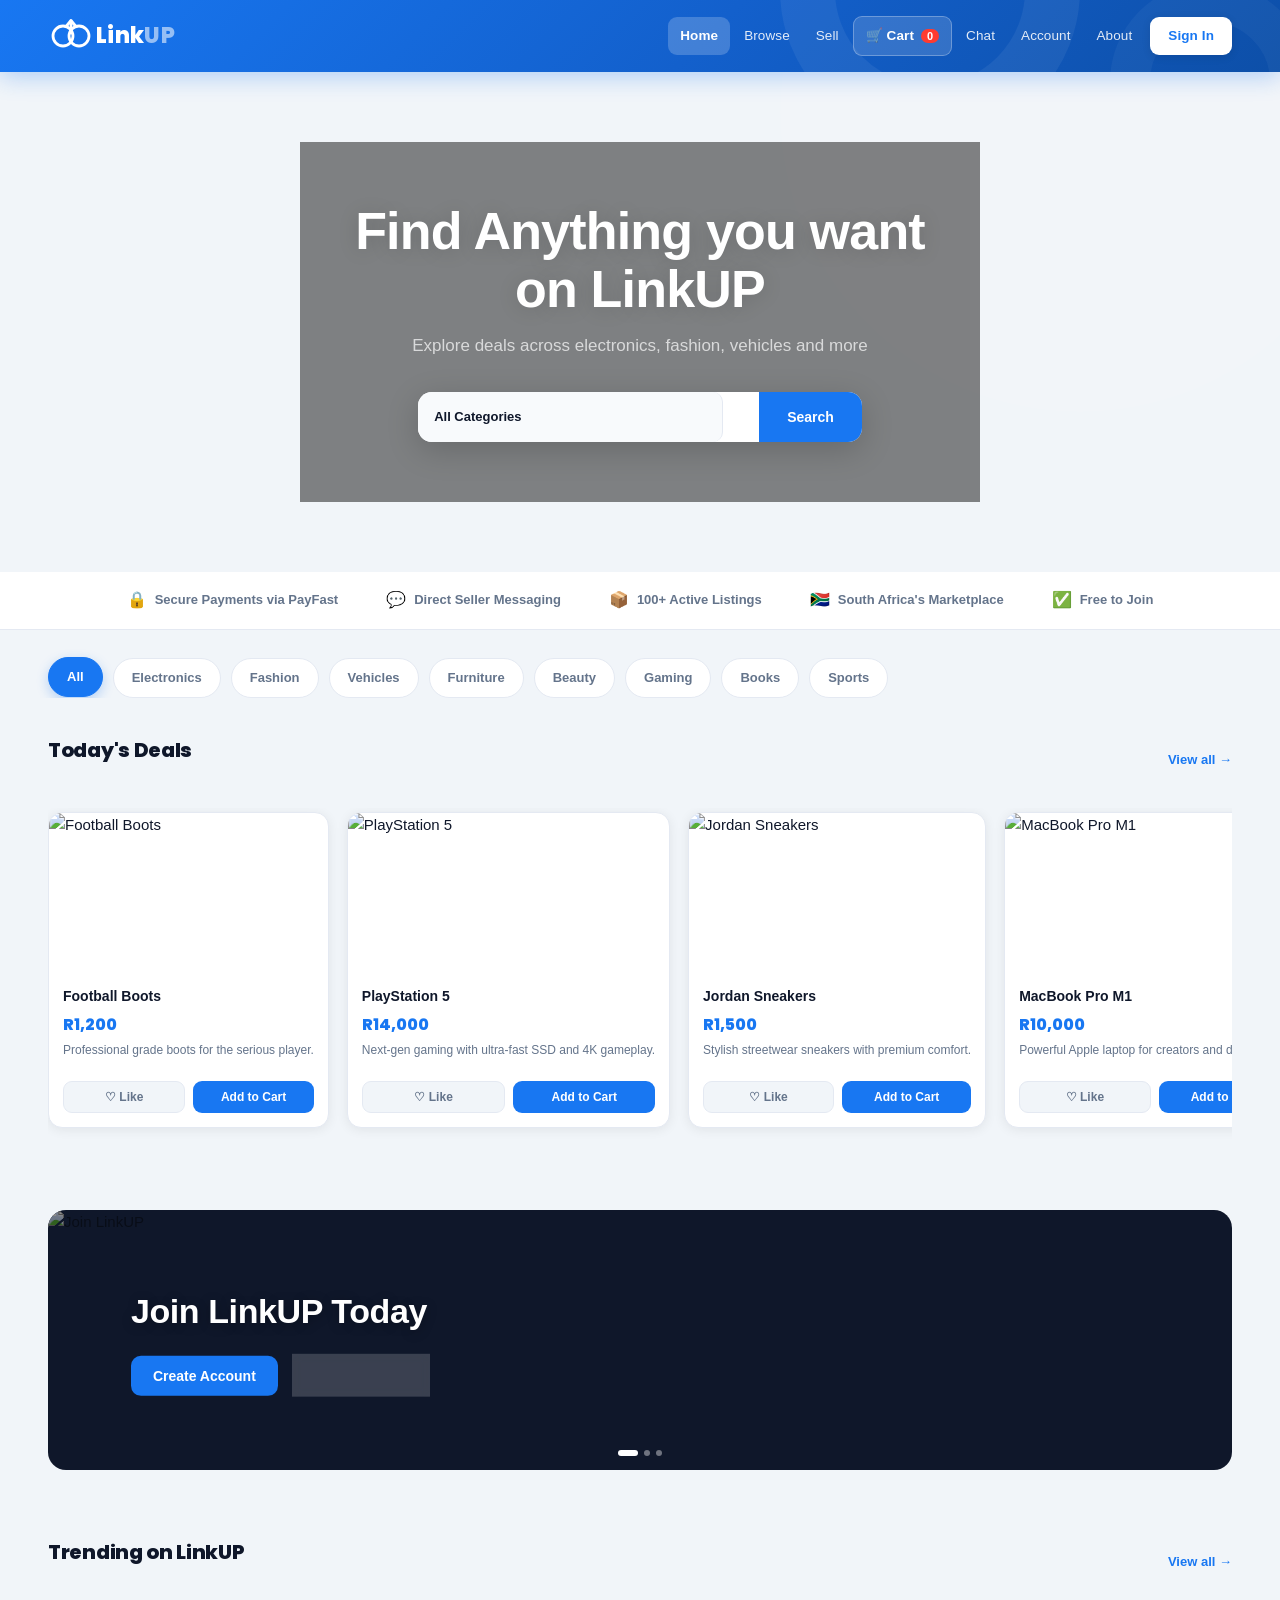
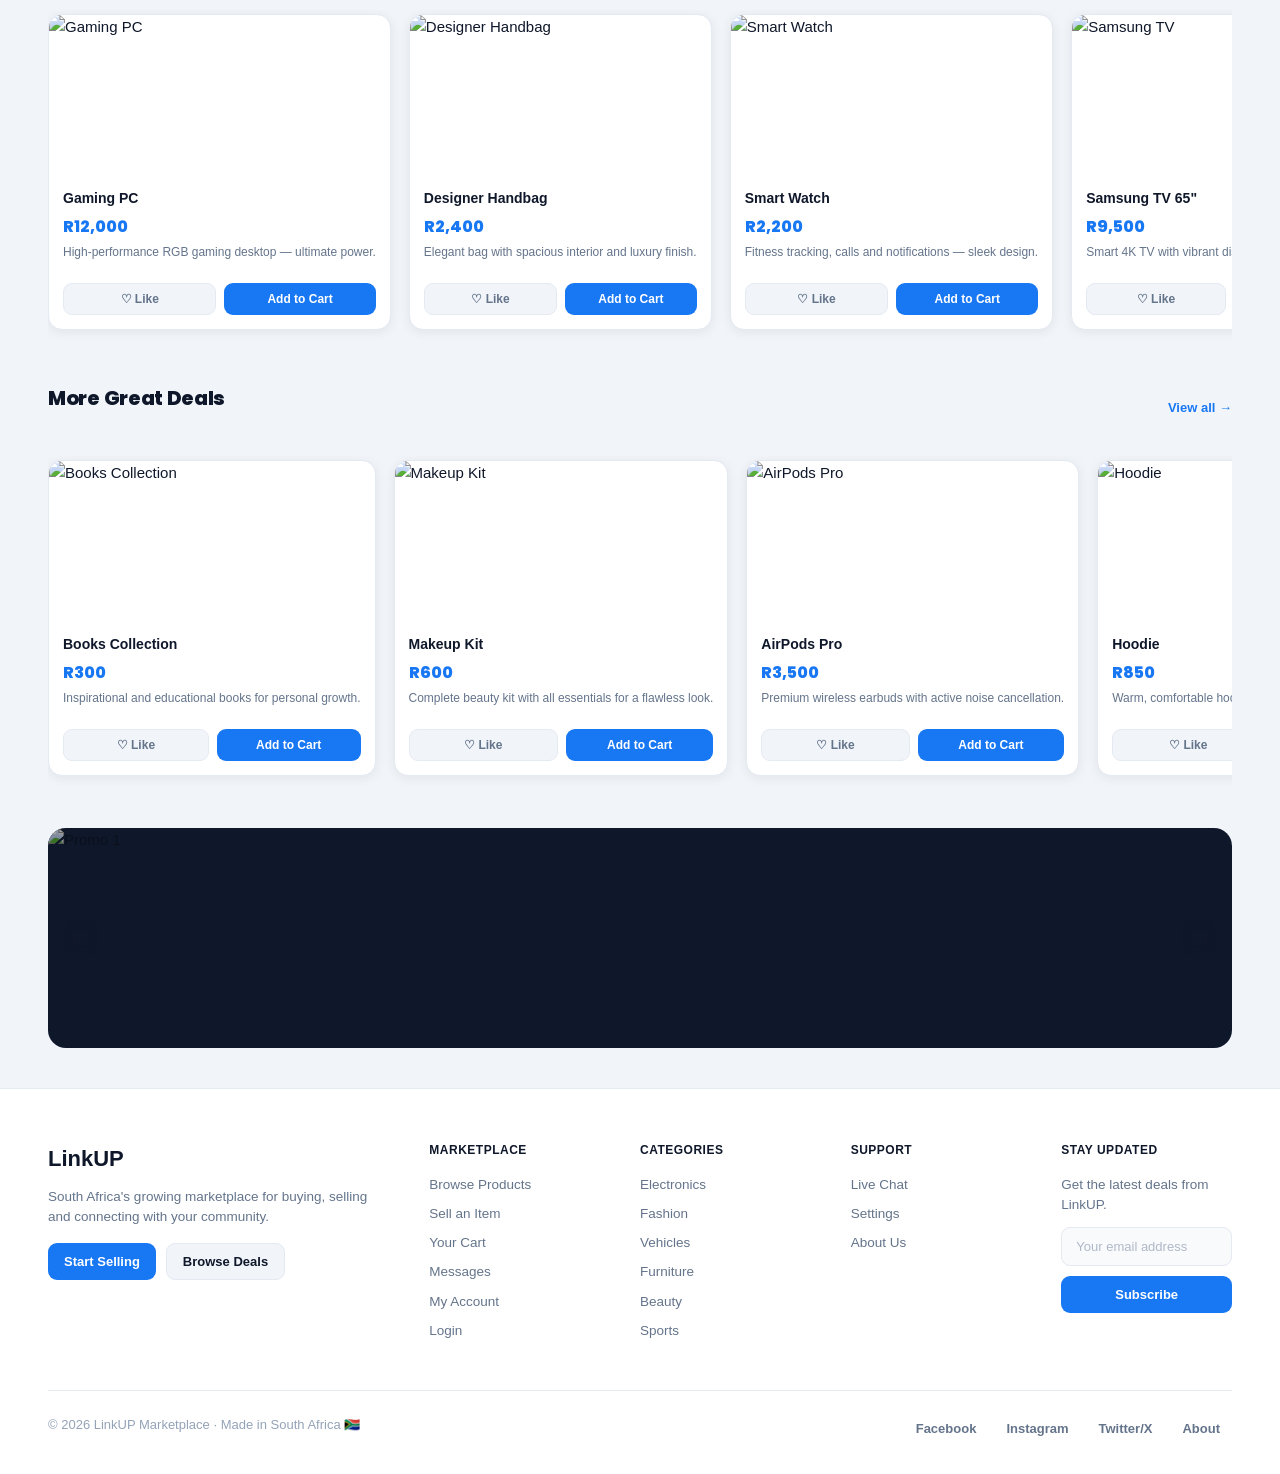
==== commit dd83e923: "add google site verification" ====
--- a/LinkUP Project/frontend/index.html
+++ b/LinkUP Project/frontend/index.html
@@ -2,6 +2,7 @@
 <html lang="en">
 <head>
 <meta charset="UTF-8">
+<meta name="google-site-verification" content="UdNebGTADM2X0HHvBmB9LzAUoQNd-Tq3lZC-ELjovu8" />
 <meta name="viewport" content="width=device-width, initial-scale=1.0">
 <title>LinkUP — Buy. Sell. Connect.</title>
 <link rel="stylesheet" href="style.css">
@@ -1381,8 +1382,34 @@
     t._t = setTimeout(() => t.classList.remove('show'), 2800);
 }
 
+/* ── Auth helpers ──────────────────────────────────────────── */
+function isLoggedIn() {
+    return localStorage.getItem('isLoggedIn') === 'true' && localStorage.getItem('userEmail');
+}
+
+function showGuestPrompt() {
+    if (document.getElementById('guestModal')) return;
+    const modal = document.createElement('div');
+    modal.id = 'guestModal';
+    modal.style.cssText = 'position:fixed;inset:0;background:rgba(0,0,0,.5);display:flex;align-items:center;justify-content:center;z-index:9999;padding:16px;';
+    modal.innerHTML = `
+      <div style="background:#fff;border-radius:20px;padding:36px 32px;max-width:380px;width:100%;text-align:center;box-shadow:0 20px 60px rgba(0,0,0,.2);">
+        <div style="width:64px;height:64px;border-radius:50%;background:#eff6ff;display:flex;align-items:center;justify-content:center;margin:0 auto 16px;font-size:28px;">🔒</div>
+        <h3 style="font-size:20px;font-weight:800;color:#111827;margin:0 0 10px;">Sign in to continue</h3>
+        <p style="font-size:14px;color:#6b7280;line-height:1.6;margin:0 0 24px;">Create a free account or sign in to add items to your cart and shop on LinkUP.</p>
+        <div style="display:flex;flex-direction:column;gap:10px;">
+          <a href="login.html" style="background:#1877f2;color:#fff;border-radius:12px;padding:13px;font-weight:700;font-size:14px;text-decoration:none;display:block;">Sign In</a>
+          <a href="register.html" style="background:#f0f7ff;color:#1877f2;border-radius:12px;padding:13px;font-weight:700;font-size:14px;text-decoration:none;display:block;border:1.5px solid #1877f2;">Create Free Account</a>
+          <button onclick="document.getElementById('guestModal').remove()" style="background:none;border:none;color:#94a3b8;font-size:13px;cursor:pointer;padding:6px;">Continue Browsing</button>
+        </div>
+      </div>`;
+    document.body.appendChild(modal);
+    modal.addEventListener('click', e => { if (e.target === modal) modal.remove(); });
+}
+
 /* ── Cart ──────────────────────────────────────────────────── */
 function addToCart(name, price, image, description) {
+    if (!isLoggedIn()) { showGuestPrompt(); return; }
     const cart = JSON.parse(localStorage.getItem('cart')) || [];
     cart.push({ name, price, images: [image], description });
     localStorage.setItem('cart', JSON.stringify(cart));
@@ -1398,6 +1425,7 @@
 
 /* ── Like ──────────────────────────────────────────────────── */
 function likeItem(btn) {
+    if (!isLoggedIn()) { showGuestPrompt(); return; }
     const liked = btn.textContent.includes('♥️');
     btn.textContent = liked ? '♡ Like' : '♥️ Liked';
     btn.style.background = liked ? '' : '#fee2e2';
--- a/LinkUP Project/frontend/style.css
+++ b/LinkUP Project/frontend/style.css
@@ -1177,11 +1177,13 @@
     background: rgba(0,0,0,0.5);
     z-index: 1099;
     opacity: 0;
+    pointer-events: none;
     transition: opacity 0.28s;
 }
 
 .mobile-nav-overlay.open {
     opacity: 1;
+    pointer-events: auto;
 }
 
 .mobile-nav a {
